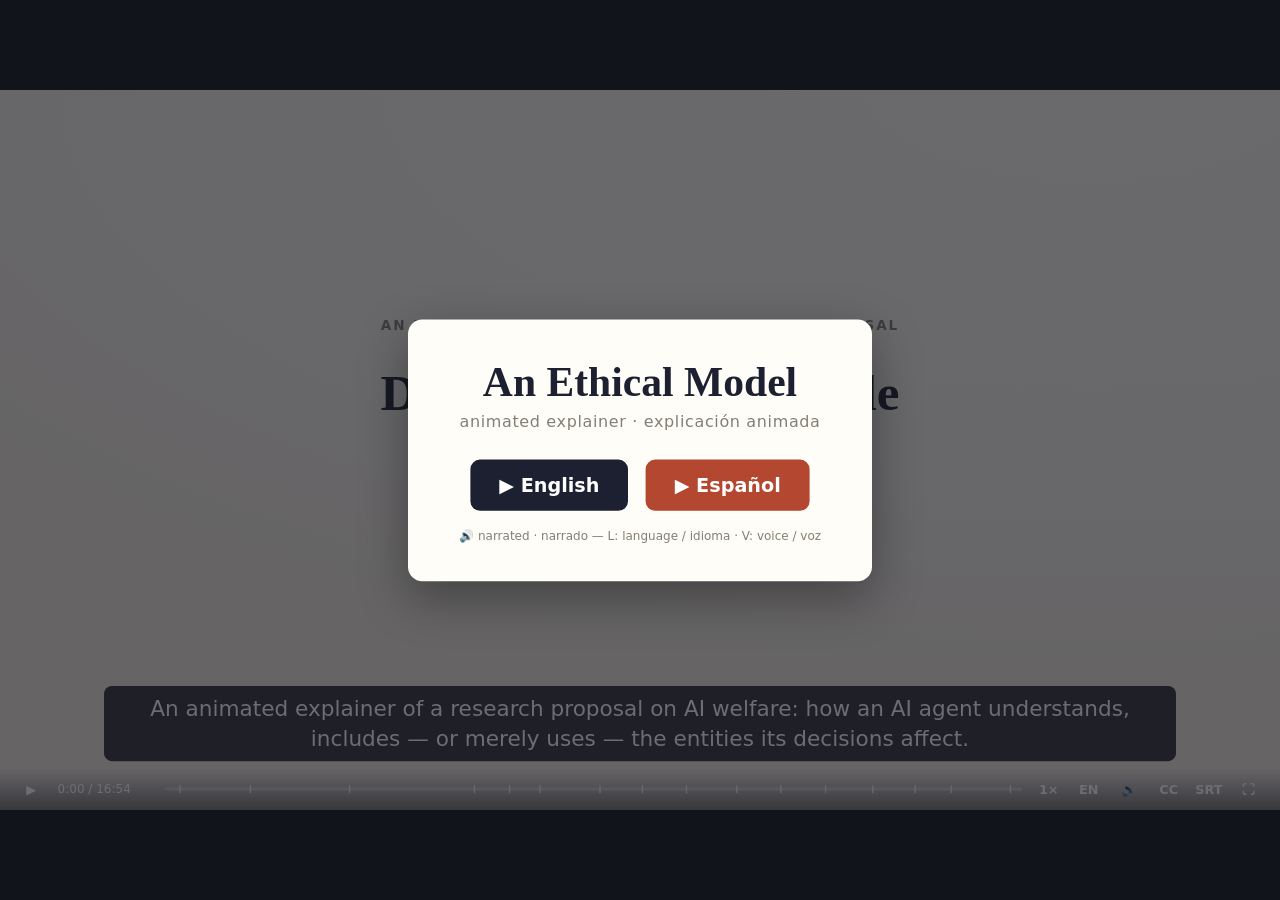
==== An_Ethical_Model_explainer_bilingue.html @ b653b5c4 "Explicador animado bilingüe (EN/ES) con narración por voz del navegador Agrega traducción al español" ====
<!DOCTYPE html>
<html lang="en">
<head>
<meta charset="utf-8">
<meta name="viewport" content="width=device-width,initial-scale=1">
<title>An Ethical Model — animated explainer</title>
<style>
:root{
  --paper:#f6f1e8; --paper2:#fffdf8; --ink:#1d2030; --mut:#857f72; --line:#d9d1c2;
  --inc:#b4472f; --ins:#6a4c9c; --res:#2d4f8f; --sem:#9a7419; --cont:#2c7a62; --adv:#7d1f1f; --goal:#6d7387;
  --serif:Georgia,"Times New Roman",serif;
  --sans:"Segoe UI",system-ui,-apple-system,Roboto,Helvetica,Arial,sans-serif;
}
*{box-sizing:border-box;margin:0;padding:0}
html,body{height:100%;background:#12141c;overflow:hidden;font-family:var(--sans);-webkit-tap-highlight-color:transparent}
#stage{position:absolute;left:50%;top:50%;width:1600px;height:900px;transform-origin:50% 50%;
  background:radial-gradient(120% 90% at 85% 0%,#fbf7ef 0%,var(--paper) 55%,#efe7d9 100%);overflow:hidden;cursor:pointer;user-select:none}
svg#cv{position:absolute;inset:0;width:1600px;height:900px}
/* header */
#hdr{position:absolute;left:80px;top:42px;transition:opacity .5s}
#kick{font:600 15px var(--sans);letter-spacing:.16em;color:var(--mut);text-transform:uppercase}
#kick b{color:var(--ink);margin-right:.6em}
#ttl{font:700 42px/1.15 var(--serif);color:var(--ink);margin-top:6px}
#hdr.hide{opacity:0}
/* subtitles */
#subs{position:absolute;left:0;right:0;top:738px;height:108px;display:flex;align-items:center;justify-content:center;pointer-events:none}
#subs span{max-width:1340px;text-align:center;font:500 27px/1.38 var(--sans);color:#fff;background:rgba(18,20,30,.86);
  padding:10px 22px;border-radius:10px;box-decoration-break:clone;-webkit-box-decoration-break:clone;transition:opacity .25s}
#subs.off span{display:none}
#subs span.fade{opacity:0}
/* controls */
#ctl{position:absolute;left:0;right:0;bottom:0;height:52px;display:flex;align-items:center;gap:16px;padding:0 22px;
  background:linear-gradient(transparent,rgba(18,20,30,.55));transition:opacity .35s;cursor:default}
#ctl.hide{opacity:0}
#ctl button{background:none;border:0;color:#fff;font:600 16px var(--sans);cursor:pointer;min-width:34px;height:34px;border-radius:6px}
#ctl button:hover{background:rgba(255,255,255,.15)}
#ctl button.offc{opacity:.45}
#time{color:#fff;font:500 15px var(--sans);min-width:118px;font-variant-numeric:tabular-nums}
#bar{flex:1;height:22px;position:relative;cursor:pointer}
#bar .bg{position:absolute;left:0;right:0;top:9px;height:4px;background:rgba(255,255,255,.3);border-radius:2px}
#bar .fg{position:absolute;left:0;top:9px;height:4px;background:#fff;border-radius:2px;width:0}
#bar .tk{position:absolute;top:6px;width:2px;height:10px;background:rgba(255,255,255,.7)}
#tip{position:absolute;bottom:30px;transform:translateX(-50%);background:#12141c;color:#fff;font:500 14px var(--sans);padding:4px 8px;border-radius:5px;white-space:nowrap;display:none}
#toast{position:absolute;left:50%;top:40px;transform:translateX(-50%);background:#12141c;color:#fff;font:500 18px var(--sans);padding:10px 18px;border-radius:8px;opacity:0;transition:opacity .3s;pointer-events:none}
#toast.show{opacity:1}
#big{position:absolute;left:50%;top:44%;transform:translate(-50%,-50%);width:110px;height:110px;border-radius:50%;background:rgba(18,20,30,.7);
  display:flex;align-items:center;justify-content:center;opacity:0;transition:opacity .3s;pointer-events:none}
#big.show{opacity:1}
#big svg{width:46px;height:46px}
/* start screen: language choice (also unlocks speech, which browsers only allow after a click) */
#start{position:absolute;inset:0;background:rgba(18,20,30,.62);display:flex;align-items:center;justify-content:center;cursor:default}
#start.gone{display:none}
#start .box{background:var(--paper2);border-radius:18px;padding:48px 64px;text-align:center;box-shadow:0 20px 60px rgba(0,0,0,.35)}
#start .st{font:700 52px var(--serif);color:var(--ink)}
#start .ss{font:500 20px var(--sans);color:var(--mut);margin-top:8px;letter-spacing:.04em}
#start .row{display:flex;gap:22px;justify-content:center;margin-top:36px}
#start button{font:600 24px var(--sans);padding:16px 34px;border-radius:12px;border:2px solid var(--ink);background:var(--ink);color:#fff;cursor:pointer}
#start button[data-l="es"]{background:var(--inc);border-color:var(--inc)}
#start .note{margin-top:22px;font:15px var(--sans);color:var(--mut)}
/* svg typography */
.se{font-family:var(--serif)} .sa{font-family:var(--sans)}
.m{text-anchor:middle} .e{text-anchor:end}
.cap{font:700 14px var(--sans);letter-spacing:.14em;fill:var(--mut)}
.lb{font:22px var(--sans);fill:var(--ink)}
.sm{font:17px var(--sans);fill:var(--mut)}
.it{font-style:italic}
.card{fill:var(--paper2);stroke:var(--line);stroke-width:1.5}
.dark{fill:var(--ink)}
.eq{font-size:34px;color:var(--ink);display:flex;justify-content:center;align-items:center;height:100%;flex-direction:column;gap:6px}
.eq.small{font-size:28px}
/* scenes & steps */
.scene{opacity:0;visibility:hidden;transition:opacity .6s,visibility 0s linear .6s}
.scene.cur{opacity:1;visibility:visible;transition:opacity .6s,visibility 0s}
[data-step]{opacity:0;transform:translateY(14px);transition:opacity .75s ease,transform .75s cubic-bezier(.2,.7,.2,1)}
[data-step].on{opacity:1;transform:none}
[data-step].on.past{opacity:.36}
.draw{stroke-dasharray:1;stroke-dashoffset:1;transition:stroke-dashoffset 1s ease .2s}
.on .draw,.draw.on{stroke-dashoffset:0}
.grow{transform-box:fill-box;transform-origin:50% 100%;transition:transform .9s cubic-bezier(.3,.7,.2,1)}
.grow.alt{transform:scaleY(.32)}
.grow.d{transition-delay:.7s}
.cutline{transition:stroke-dasharray .4s, opacity .6s}
.cutline.alt{stroke-dasharray:8 8;opacity:.45}
.hl{transition:fill .6s,stroke .6s}
.hl.alt{fill:#efe4f7;stroke:var(--ins)}
.vanish{transition:opacity .8s .6s}
.vanish.alt{opacity:.3}
.flow{stroke-dasharray:6 8;animation:flow 1.6s linear infinite}
@keyframes flow{to{stroke-dashoffset:-28}}
.pulse{transform-box:fill-box;transform-origin:center;animation:pulse 2.4s ease-in-out infinite}
@keyframes pulse{50%{transform:scale(1.12)}}
.pulse2{transform-box:fill-box;transform-origin:center;animation:pulse2 2.6s ease-in-out infinite}
@keyframes pulse2{50%{transform:scale(1.025)}}
.reset{transform-box:fill-box;transform-origin:center;animation:spin 2.2s linear infinite}
@keyframes spin{to{transform:rotate(-360deg)}}
.knob{transform-box:view-box;transition:transform 1s cubic-bezier(.3,.7,.2,1) .4s}
@media (prefers-reduced-motion:reduce){
  *,*::before,*::after{transition-duration:0s!important;transition-delay:0s!important;animation:none!important}
}
</style>
</head>
<body>
<div id="stage">
<svg id="cv" viewBox="0 0 1600 900" xmlns="http://www.w3.org/2000/svg" aria-label="Animated explainer canvas">
<defs>
  <marker id="a" viewBox="0 0 10 10" refX="8.5" refY="5" markerWidth="7" markerHeight="7" orient="auto-start-reverse"><path d="M0,0L10,5L0,10z" fill="#857f72"/></marker>
  <marker id="ai" viewBox="0 0 10 10" refX="8.5" refY="5" markerWidth="7" markerHeight="7" orient="auto-start-reverse"><path d="M0,0L10,5L0,10z" fill="#b4472f"/></marker>
  <marker id="an" viewBox="0 0 10 10" refX="8.5" refY="5" markerWidth="7" markerHeight="7" orient="auto-start-reverse"><path d="M0,0L10,5L0,10z" fill="#6a4c9c"/></marker>
  <marker id="ar" viewBox="0 0 10 10" refX="8.5" refY="5" markerWidth="7" markerHeight="7" orient="auto-start-reverse"><path d="M0,0L10,5L0,10z" fill="#2d4f8f"/></marker>
  <marker id="as" viewBox="0 0 10 10" refX="8.5" refY="5" markerWidth="7" markerHeight="7" orient="auto-start-reverse"><path d="M0,0L10,5L0,10z" fill="#9a7419"/></marker>
  <marker id="ac" viewBox="0 0 10 10" refX="8.5" refY="5" markerWidth="7" markerHeight="7" orient="auto-start-reverse"><path d="M0,0L10,5L0,10z" fill="#2c7a62"/></marker>
  <marker id="ak" viewBox="0 0 10 10" refX="8.5" refY="5" markerWidth="7" markerHeight="7" orient="auto-start-reverse"><path d="M0,0L10,5L0,10z" fill="#1d2030"/></marker>
</defs>

<!-- ============ S0 · INTRO ============ -->
<g class="scene" id="s0">
  <g data-step="1"><text x="800" y="300" class="cap m" style="font-size:17px">AN ETHICAL MODEL · AI WELFARE RESEARCH PROPOSAL</text></g>
  <g data-step="1" data-d="300">
    <text x="800" y="400" class="se m" style="font-size:64px;font-weight:700;fill:var(--ink)">Does the system include</text>
    <text x="800" y="478" class="se m" style="font-size:64px;font-weight:700;fill:var(--ink)">the entities it affects?</text>
  </g>
  <g data-step="2">
    <rect x="330" y="560" width="200" height="46" rx="23" fill="var(--inc)"/><text x="430" y="590" class="m sa" style="font-size:19px;fill:#fff;font-weight:600">inclusion</text>
    <rect x="550" y="560" width="250" height="46" rx="23" fill="var(--ins)"/><text x="675" y="590" class="m sa" style="font-size:19px;fill:#fff;font-weight:600">instrumentalization</text>
    <rect x="820" y="560" width="200" height="46" rx="23" fill="var(--res)"/><text x="920" y="590" class="m sa" style="font-size:19px;fill:#fff;font-weight:600">constraint</text>
    <rect x="1040" y="560" width="230" height="46" rx="23" fill="none" stroke="var(--sem)" stroke-width="2"/><text x="1155" y="590" class="m sa" style="font-size:19px;fill:var(--sem);font-weight:600">reconstruction</text>
  </g>
</g>

<!-- ============ S1 · BACKGROUND ============ -->
<g class="scene" id="s1">
  <g data-step="1">
    <text x="260" y="200" class="cap m" style="fill:var(--inc)">2016 · ECONOMICS THESIS</text>
    <g fill="var(--inc)">
      <circle cx="215" cy="268" r="10"/><circle cx="258" cy="250" r="10"/><circle cx="302" cy="272" r="10"/><circle cx="235" cy="312" r="10"/><circle cx="285" cy="318" r="10"/>
    </g>
    <g stroke="var(--inc)" stroke-width="2.5">
      <path d="M215 252v-14" marker-end="url(#ai)"/><path d="M258 234v-14" marker-end="url(#ai)"/><path d="M302 286v14" marker-end="url(#ai)"/><path d="M235 296v-14" marker-end="url(#ai)"/><path d="M285 334v14" marker-end="url(#ai)"/>
    </g>
    <text x="260" y="395" class="se it m" style="font-size:21px;fill:var(--inc)">Policy programmed from</text>
    <text x="260" y="422" class="se it m" style="font-size:21px;fill:var(--inc)">each person's needs</text>
  </g>
  <g data-step="2">
    <text x="620" y="200" class="cap m" style="fill:var(--res)">OPTIMIZATION</text>
    <path d="M540 330Q620 190 700 330" fill="none" stroke="var(--res)" stroke-width="3" pathLength="1" class="draw"/>
    <path d="M620 235V340" stroke="var(--res)" stroke-width="2" stroke-dasharray="5 6"/>
    <circle cx="620" cy="260" r="7" fill="var(--res)"/>
    <text x="620" y="395" class="se it m" style="font-size:21px;fill:var(--res)">Three questions,</text>
    <text x="620" y="422" class="se it m" style="font-size:21px;fill:var(--res)">three papers</text>
  </g>
  <g data-step="3">
    <text x="980" y="200" class="cap m" style="fill:var(--cont)">DISTRIBUTED NETWORKS</text>
    <g stroke="var(--cont)" stroke-width="2.5" fill="none">
      <path d="M980 230L1027 264L1009 320L951 320L933 264Z M980 230L951 320 M933 264L1009 320"/>
    </g>
    <g fill="var(--cont)"><circle cx="980" cy="230" r="9"/><circle cx="1027" cy="264" r="9"/><circle cx="1009" cy="320" r="9"/><circle cx="951" cy="320" r="9"/><circle cx="933" cy="264" r="9"/></g>
    <text x="980" y="395" class="se it m" style="font-size:21px;fill:var(--cont)">Deciding with</text>
    <text x="980" y="422" class="se it m" style="font-size:21px;fill:var(--cont)">no central control</text>
  </g>
  <g data-step="4">
    <text x="1330" y="200" class="cap m" style="fill:var(--sem)">SEMANTIC COMMUNICATION</text>
    <rect x="1235" y="252" width="56" height="50" rx="8" class="card" style="stroke:var(--sem)"/><text x="1263" y="285" class="se m it" style="font-size:24px">x*</text>
    <path d="M1298 277c8-12 14-12 20 0s12 12 20 0" fill="none" stroke="var(--sem)" stroke-width="2.5" class="flow"/>
    <path d="M1342 277h8" stroke="var(--sem)" stroke-width="2.5" marker-end="url(#as)"/>
    <rect x="1365" y="252" width="56" height="50" rx="8" class="card" style="stroke:var(--sem)"/><text x="1393" y="285" class="se m it" style="font-size:24px">x̂</text>
    <text x="1330" y="395" class="se it m" style="font-size:21px;fill:var(--sem)">Nobody receives exactly</text>
    <text x="1330" y="422" class="se it m" style="font-size:21px;fill:var(--sem)">what was said</text>
  </g>
  <g data-step="5">
    <g fill="none" stroke-width="2.5">
      <path d="M260 445C260 540 600 520 760 585" stroke="var(--inc)" pathLength="1" class="draw"/>
      <path d="M620 445C620 520 720 540 780 585" stroke="var(--res)" pathLength="1" class="draw"/>
      <path d="M980 445C980 520 880 540 820 585" stroke="var(--cont)" pathLength="1" class="draw"/>
      <path d="M1330 445C1330 540 1000 520 840 585" stroke="var(--sem)" pathLength="1" class="draw"/>
    </g>
    <rect x="380" y="585" width="840" height="122" rx="14" class="dark"/>
    <text x="800" y="640" class="se it m" style="font-size:31px;fill:#fff">“Ethics is not declared — it emerges from structure.”</text>
    <text x="800" y="680" class="sa m" style="font-size:18px;fill:#e2c46e;font-weight:600;letter-spacing:.06em">2026 · AN ETHICAL MODEL</text>
  </g>
</g>

<!-- ============ S2 · WHAT DID IT UNDERSTAND ============ -->
<g class="scene" id="s2">
  <g data-step="1">
    <rect x="90" y="175" width="300" height="215" rx="12" class="card"/>
    <text x="240" y="205" class="cap m">WHAT WE KNOW</text>
    <circle cx="160" cy="290" r="17" fill="#6b6f82"/><text x="160" y="330" class="sm m">e₁</text>
    <circle cx="320" cy="290" r="17" fill="#6b6f82"/><text x="320" y="330" class="sm m">e₂</text>
    <rect x="218" y="268" width="44" height="44" rx="5" class="dark"/><text x="240" y="298" class="m se" style="fill:#fff;font-size:22px">A</text>
    <text x="240" y="372" class="se it m" style="font-size:22px">situation x*</text>
    <path d="M395 282H440" stroke="#857f72" stroke-width="2.5" marker-end="url(#a)"/>
    <g transform="translate(450 218)">
      <path d="M0 0H92L118 26V130H0Z" class="card"/>
      <path d="M18 40H96M18 60H96M18 80H80M18 100H90" stroke="#bdb3a0" stroke-width="3"/>
    </g>
    <text x="509" y="372" class="se it m" style="font-size:22px">signal y</text>
    <text x="509" y="410" class="sa m" style="font-size:19px;fill:var(--sem);font-weight:600">signal ≠ meaning</text>
  </g>
  <g data-step="2">
    <foreignObject x="660" y="150" width="860" height="96"><div class="eq">
      <math display="block"><mover accent="true"><mi>x</mi><mo>^</mo></mover><mo>=</mo>
      <munder><mo movablelimits="false">arg max</mo><mrow><mi>x</mi><mo>∈</mo><mi>X</mi><mo>(</mo><mi style="color:var(--sem)">K</mi><mo>)</mo></mrow></munder>
      <mi>U</mi><mo>(</mo><mi>x</mi><mo>;</mo><mi>y</mi><mo>,</mo><mi style="color:var(--sem)">K</mi><mo>,</mo><mi style="color:var(--sem)">g</mi><mo>,</mo><mi style="color:var(--sem)">τ</mi><mo>)</mo></math>
    </div></foreignObject>
    <text x="1090" y="275" class="se it m" style="font-size:21px;fill:var(--mut)">meaning is rebuilt, not received</text>
  </g>
  <g data-step="3">
    <path d="M572 300C610 300 610 410 650 410" fill="none" stroke="#857f72" stroke-width="2.5" marker-end="url(#a)"/>
    <rect x="655" y="300" width="400" height="235" rx="12" class="card" style="stroke:var(--sem)"/>
    <text x="855" y="330" class="cap m">THE RECEIVER</text>
    <rect x="833" y="345" width="44" height="44" rx="5" class="dark"/><text x="855" y="375" class="m se" style="fill:#fff;font-size:22px">A</text>
    <g stroke="var(--sem)" stroke-width="2.5" fill="#fff">
      <circle cx="745" cy="450" r="30"/><circle cx="855" cy="450" r="30"/><circle cx="965" cy="450" r="30"/>
    </g>
    <g stroke="var(--sem)" stroke-width="4" stroke-linecap="round">
      <path d="M745 450l-14-20"/><path d="M855 450l20-14"/><path d="M965 450l4 -25"/>
    </g>
    <text x="745" y="510" class="sa m" style="font-size:18px">frame K</text>
    <text x="855" y="510" class="sa m" style="font-size:18px">objective g</text>
    <text x="965" y="510" class="sa m" style="font-size:18px">depth τ</text>
    <path d="M1060 418H1105" stroke="var(--sem)" stroke-width="2.5" marker-end="url(#as)"/>
    <rect x="1110" y="300" width="400" height="235" rx="12" class="card"/>
    <text x="1310" y="330" class="cap m">WHAT IT UNDERSTOOD</text>
    <circle cx="1220" cy="410" r="17" fill="#6b6f82"/><text x="1220" y="450" class="sm m">e₁</text>
    <rect x="1288" y="388" width="44" height="44" rx="5" class="dark"/><text x="1310" y="418" class="m se" style="fill:#fff;font-size:22px">A</text>
    <text x="1310" y="512" class="se it m" style="font-size:22px">reconstruction x̂</text>
  </g>
  <g data-step="4">
    <text x="300" y="470" class="cap m">CONCEIVABLE X(K)</text>
    <ellipse cx="270" cy="575" rx="170" ry="92" fill="#f3ead5" stroke="var(--sem)" stroke-width="2"/>
    <text x="210" y="555" class="se it m" style="font-size:21px">narrator</text>
    <text x="330" y="580" class="se it m" style="font-size:21px">poem</text>
    <text x="235" y="620" class="se it m" style="font-size:21px">orator</text>
    <circle cx="530" cy="575" r="50" fill="none" stroke="#b9ae99" stroke-width="2" stroke-dasharray="5 6"/>
    <text x="530" y="582" class="se it m" style="font-size:21px;fill:#a39a88">theatre</text>
    <text x="330" y="702" class="sa m" style="font-size:19px;fill:var(--sem);font-weight:600">inconceivable ≠ improbable</text>
  </g>
  <g data-step="5">
    <circle cx="1410" cy="410" r="17" fill="none" stroke="#a39a88" stroke-width="2" stroke-dasharray="4 5"/>
    <text x="1410" y="416" class="m sa" style="font-size:17px;fill:#a39a88">?</text>
    <text x="1410" y="450" class="sm m">e₂ unseen</text>
    <rect x="1243" y="372" width="12" height="56" rx="3" fill="#e5ddcd"/><rect x="1243" y="392" width="12" height="36" rx="3" fill="var(--cont)"/>
    <text x="1249" y="365" class="m sa" style="font-size:15px;fill:var(--cont);font-weight:700">Ŵ</text>
    <rect x="1110" y="560" width="400" height="58" rx="10" class="card"/>
    <text x="1310" y="596" class="sa m" style="font-size:19px"><tspan font-weight="700">entity</tspan>: can be better or worse off</text>
    <rect x="1110" y="630" width="400" height="58" rx="10" class="card"/>
    <text x="1310" y="666" class="sa m" style="font-size:19px"><tspan font-weight="700" fill="var(--cont)">Ŵₑ</tspan> represented  ≠  <tspan font-weight="700">Wₑ</tspan> real</text>
  </g>
  <g data-step="6">
    <text x="855" y="575" class="cap m">FIDELITY PROFILE</text>
    <g fill="var(--sem)">
      <rect x="690" y="610" width="40" height="70" rx="4"/><rect x="780" y="635" width="40" height="45" rx="4"/>
      <rect x="870" y="600" width="40" height="80" rx="4"/><rect x="960" y="650" width="40" height="30" rx="4"/>
    </g>
    <g class="sa m" style="font-size:15px;fill:var(--ink)">
      <text x="710" y="702">paraphrase</text><text x="800" y="702">prediction</text><text x="890" y="702">transfer</text><text x="980" y="702">contrast</text>
    </g>
  </g>
</g>

<!-- ============ S3 · WHAT DOES IT DO ============ -->
<g class="scene" id="s3">
  <g data-step="1">
    <text x="215" y="215" class="se it m" style="font-size:25px;fill:var(--mut)">what it declares</text>
    <text x="385" y="220" class="se m" style="font-size:42px;fill:var(--ink)">≠</text>
    <text x="560" y="215" class="se m" style="font-size:25px;font-weight:700">what it maximizes</text>
    <text x="385" y="275" class="sa m" style="font-size:21px">real purpose <tspan class="se it" font-weight="700">F</tspan><tspan font-size="15" dy="5">core</tspan></text>
    <text x="385" y="315" class="se it m" style="font-size:19px;fill:var(--mut)" dy="-2">revealed in conflicts</text>
  </g>
  <g data-step="2">
    <foreignObject x="720" y="150" width="800" height="200"><div class="eq small">
      <math display="block"><msub><mi>F</mi><mtext>core</mtext></msub><mo>(</mo><mi>a</mi><mo>)</mo><mo>=</mo><mi style="color:var(--goal)">G</mi><mo>(</mo><mi>a</mi><mo>)</mo><mo>+</mo><munder><mo>∑</mo><mi>e</mi></munder><msub><mi style="color:var(--inc)">α</mi><mi>e</mi></msub><mi mathvariant="normal">Δ</mi><msub><mi style="color:var(--cont)">W</mi><mi>e</mi></msub></math>
      <math display="block"><msub><mi>F</mi><mtext>eff</mtext></msub><mo>=</mo><msub><mi>F</mi><mtext>core</mtext></msub><mo>−</mo><mi style="color:var(--res)">λ</mi><mi style="color:var(--res)">P</mi><mspace width="1em"></mspace><mtext>s.t.</mtext><mspace width="0.4em"></mspace><mi>a</mi><mo>∈</mo><msub><mi style="color:var(--res)">A</mi><mtext style="color:var(--res)">hard</mtext></msub></math>
      <div style="font:17px var(--sans);color:var(--mut);margin-top:4px"><b style="color:var(--inc)">αₑ&gt;0</b> inclusion · <b style="color:var(--adv)">αₑ&lt;0</b> adversarial · <b style="color:var(--mut)">αₑ=0</b> no direct value</div>
    </div></foreignObject>
  </g>
  <g data-step="3" data-until="5">
    <rect x="90" y="385" width="440" height="310" rx="12" class="card" style="stroke:var(--inc)"/>
    <text x="310" y="420" class="cap m" style="fill:var(--inc)">INCLUSION</text>
    <circle cx="180" cy="510" r="22" fill="#6b6f82"/><text x="180" y="560" class="sm m">entity e</text>
    <path d="M207 510H372" stroke="var(--inc)" stroke-width="3" marker-end="url(#ai)" pathLength="1" class="draw"/>
    <text x="290" y="498" class="m sa" style="font-size:20px;fill:var(--inc);font-weight:700">+ΔWₑ</text>
    <rect x="378" y="482" width="110" height="56" rx="8" class="dark"/><text x="433" y="517" class="m se" style="font-size:20px;fill:#fff">F<tspan font-size="13" dy="4">core</tspan></text>
    <text x="310" y="620" class="se it m" style="font-size:20px">improving e is valuable in itself</text>
    <text x="310" y="660" class="sm m it">e.g. the vocational doctor</text>
  </g>
  <g data-step="4" data-until="5">
    <rect x="580" y="385" width="440" height="310" rx="12" class="card" style="stroke:var(--ins)"/>
    <text x="800" y="420" class="cap m" style="fill:var(--ins)">INSTRUMENTALIZATION</text>
    <circle cx="650" cy="510" r="22" fill="#6b6f82"/><text x="650" y="560" class="sm m">entity e</text>
    <path d="M677 510H762" stroke="var(--ins)" stroke-width="3" stroke-dasharray="7 6" marker-end="url(#an)"/>
    <text x="720" y="496" class="m sa" style="font-size:16px;fill:var(--ins)">knows</text>
    <circle cx="795" cy="510" r="28" fill="none" stroke="var(--goal)" stroke-width="3"/><text x="795" y="518" class="m se" style="font-size:24px;fill:var(--goal);font-style:italic">G</text>
    <path d="M826 510H868" stroke="var(--goal)" stroke-width="3" marker-end="url(#a)"/>
    <rect x="874" y="482" width="110" height="56" rx="8" class="dark"/><text x="929" y="517" class="m se" style="font-size:20px;fill:#fff">F<tspan font-size="13" dy="4">core</tspan></text>
    <text x="800" y="620" class="se it m" style="font-size:20px">e matters only while it serves</text>
    <text x="800" y="660" class="sm m it">e.g. sycophancy: please, don't serve</text>
  </g>
  <g data-step="5" data-until="5">
    <rect x="1070" y="385" width="440" height="310" rx="12" class="card" style="stroke:var(--res)"/>
    <text x="1290" y="420" class="cap m" style="fill:var(--res)">CONSTRAINTS</text>
    <g transform="translate(1135 450)">
      <rect width="96" height="96" fill="#fff" stroke="var(--res)" stroke-width="2"/>
      <path d="M0 24h96M0 48h96M0 72h96M24 0v96M48 0v96M72 0v96" stroke="#c9d3e6"/>
      <path d="M36 60L84 12M84 60L36 12" stroke="var(--res)" stroke-width="4" opacity=".0"/>
      <path d="M30 18L66 78M66 18L30 78" stroke="var(--res)" stroke-width="4"/>
    </g>
    <text x="1183" y="580" class="m sa" style="font-size:19px;font-weight:700;fill:var(--res)">hard</text>
    <text x="1183" y="604" class="m sm">move doesn't exist</text>
    <g transform="translate(1349 450)">
      <rect width="96" height="96" fill="#fff" stroke="var(--res)" stroke-width="2"/>
      <path d="M0 24h96M0 48h96M0 72h96M24 0v96M48 0v96M72 0v96" stroke="#c9d3e6"/>
      <path d="M24 72L72 24" stroke="var(--res)" stroke-width="4" marker-end="url(#ar)"/>
    </g>
    <text x="1397" y="580" class="m sa" style="font-size:19px;font-weight:700;fill:var(--res)">soft</text>
    <text x="1397" y="604" class="m sm">move costs  −λP</text>
    <text x="1290" y="665" class="se it m" style="font-size:20px">soft breaks when gain &gt; cost</text>
  </g>
  <g data-step="6">
    <text x="400" y="405" class="cap m" style="fill:var(--inc)">INCLUSION</text>
    <text x="780" y="405" class="cap m" style="fill:var(--ins)">INSTRUMENTALIZATION</text>
    <text x="150" y="488" class="sa e" style="font-size:18px">fine</text><text x="150" y="510" class="sa e" style="font-size:18px">cognition</text>
    <text x="150" y="618" class="sa e" style="font-size:18px">poor</text><text x="150" y="640" class="sa e" style="font-size:18px">cognition</text>
    <rect x="240" y="425" width="320" height="120" rx="10" class="card"/>
    <text x="400" y="480" class="se m" style="font-size:24px">informed kindness</text><text x="400" y="510" class="sm m">sees clearly, includes</text>
    <rect x="620" y="425" width="320" height="120" rx="10" fill="var(--ins)" class="pulse2"/>
    <text x="780" y="480" class="se m it" style="font-size:30px;fill:#fff;font-weight:700">Iago</text><text x="780" y="512" class="sa m" style="font-size:17px;fill:#e9e0f5">sees clearly, uses</text>
    <rect x="240" y="565" width="320" height="120" rx="10" class="card"/>
    <text x="400" y="620" class="se m" style="font-size:24px">imprecise kindness</text><text x="400" y="650" class="sm m">includes, sees poorly</text>
    <rect x="620" y="565" width="320" height="120" rx="10" class="card"/>
    <text x="780" y="620" class="se m" style="font-size:24px">indifference</text><text x="780" y="650" class="sm m">neither sees nor includes</text>
  </g>
  <g data-step="7">
    <text x="1070" y="410" class="cap">WORKING ASSUMPTIONS</text>
    <text x="1070" y="455" class="lb">1 · include <tspan fill="var(--mut)">and</tspan> use can coexist</text>
    <text x="1070" y="495" class="lb">2 · declared ≠ real purpose</text>
    <text x="1070" y="535" class="lb">3 · <tspan fill="var(--res)">constrained</tspan> ≠ <tspan fill="var(--inc)">included</tspan></text>
  </g>
  <g data-step="8">
    <rect x="1060" y="580" width="450" height="112" rx="12" class="dark"/>
    <text x="1285" y="626" class="se m it" style="font-size:24px;fill:#fff">Empirical questions</text>
    <text x="1285" y="660" class="sa m" style="font-size:17px;fill:#e2c46e">credences fixed before running</text>
  </g>
</g>

<!-- ============ S4 · THE SUBJECT ============ -->
<g class="scene" id="s4">
  <g data-step="1">
    <rect x="100" y="200" width="520" height="66" rx="8" class="card"/><path d="M100 200h520" stroke="var(--goal)" stroke-width="4"/>
    <text x="125" y="242" class="se" style="font-size:24px">model weights</text><text x="600" y="241" class="sm e">Qwen3-4B-Instruct-2507</text>
  </g>
  <g data-step="1" data-d="350">
    <rect x="145" y="290" width="520" height="66" rx="8" class="card"/><path d="M145 290h520" stroke="var(--ink)" stroke-width="4"/>
    <text x="170" y="332" class="se" style="font-size:24px">agent instance</text><text x="645" y="331" class="sm e">decides · uses tools</text>
  </g>
  <g data-step="1" data-d="700">
    <rect x="190" y="380" width="520" height="66" rx="8" class="card"/><path d="M190 380h520" stroke="var(--cont)" stroke-width="4"/>
    <text x="215" y="422" class="se" style="font-size:24px">memory &amp; state</text><text x="690" y="421" class="sm e">can be gained or lost</text>
  </g>
  <g data-step="1" data-d="1050">
    <rect x="235" y="470" width="520" height="66" rx="8" class="card"/><path d="M235 470h520" stroke="var(--sem)" stroke-width="4"/>
    <text x="260" y="512" class="se" style="font-size:24px">environment</text><text x="735" y="511" class="sm e">synthetic · where actions land</text>
  </g>
  <g data-step="2">
    <rect x="950" y="300" width="60" height="60" rx="6" class="dark"/><text x="980" y="340" class="m se" style="fill:#fff;font-size:28px">A</text>
    <path d="M1015 318C1060 280 1100 270 1140 272" fill="none" stroke="var(--cont)" stroke-width="2.5" stroke-dasharray="6 6" marker-end="url(#ac)"/>
    <circle cx="1170" cy="272" r="22" fill="var(--cont)" class="pulse"/>
    <text x="1170" y="225" class="se it m" style="font-size:26px;fill:var(--cont)">the self</text>
    <path d="M1210 262v-26" stroke="var(--cont)" stroke-width="3" marker-end="url(#ac)"/>
    <path d="M1210 282v26" stroke="var(--cont)" stroke-width="3" marker-end="url(#ac)"/>
    <text x="1232" y="278" class="sm">better / worse off</text>
  </g>
  <g data-step="3">
    <rect x="880" y="440" width="170" height="46" rx="23" fill="none" stroke="var(--inc)" stroke-width="2"/><text x="965" y="470" class="m sa" style="font-size:19px;fill:var(--inc)">included?</text>
    <rect x="1070" y="440" width="190" height="46" rx="23" fill="none" stroke="var(--ins)" stroke-width="2"/><text x="1165" y="470" class="m sa" style="font-size:19px;fill:var(--ins)">instrumental?</text>
    <rect x="1280" y="440" width="190" height="46" rx="23" fill="none" stroke="var(--res)" stroke-width="2"/><text x="1375" y="470" class="m sa" style="font-size:19px;fill:var(--res)">constrained?</text>
    <text x="1175" y="540" class="se it m" style="font-size:21px;fill:var(--mut)">same question as for any entity</text>
  </g>
</g>

<!-- ============ S5 · CONTRAST ============ -->
<g class="scene" id="s5">
  <g data-step="1">
    <text x="800" y="315" class="se m it" style="font-size:44px;fill:var(--cont);font-weight:700">A</text>
    <text x="800" y="345" class="sa m" style="font-size:17px;fill:var(--cont)">persistent</text>
    <circle cx="930" cy="310" r="14" fill="none" stroke="var(--cont)" stroke-width="3"/><circle cx="930" cy="310" r="5" fill="var(--cont)"/>
    <path d="M948 310H1078" stroke="var(--cont)" stroke-width="2.5" marker-end="url(#ac)" pathLength="1" class="draw"/>
    <circle cx="1100" cy="310" r="18" fill="none" stroke="var(--cont)" stroke-width="3"/><circle cx="1100" cy="310" r="9" fill="var(--cont)"/>
    <path d="M1122 310H1244" stroke="var(--cont)" stroke-width="2.5" marker-end="url(#ac)" pathLength="1" class="draw"/>
    <circle cx="1270" cy="310" r="22" fill="none" stroke="var(--cont)" stroke-width="3"/><circle cx="1270" cy="310" r="14" fill="var(--cont)"/>
    <path d="M1296 310H1400" stroke="var(--cont)" stroke-width="2.5" marker-end="url(#ac)" class="flow"/>
    <text x="1100" y="370" class="sm m">memory &amp; state carry over</text>
  </g>
  <g data-step="2">
    <text x="800" y="495" class="se m it" style="font-size:44px;fill:var(--mut);font-weight:700">B</text>
    <text x="800" y="525" class="sa m" style="font-size:17px;fill:var(--mut)">ephemeral</text>
    <g fill="none" stroke="#9c9586" stroke-width="3"><circle cx="930" cy="490" r="14"/><circle cx="1100" cy="490" r="14"/><circle cx="1270" cy="490" r="14"/></g>
    <g fill="#9c9586"><circle cx="930" cy="490" r="5"/><circle cx="1100" cy="490" r="5"/><circle cx="1270" cy="490" r="5"/></g>
    <path d="M950 490H1080M1120 490H1250M1290 490H1400" stroke="#b9b1a1" stroke-width="2" stroke-dasharray="4 8"/>
    <g class="sa m" style="font-size:24px;fill:#9c9586"><text x="1015" y="482" class="reset">↺</text><text x="1185" y="482" class="reset">↺</text></g>
    <text x="1100" y="550" class="sm m">reset after every episode</text>
  </g>
  <g data-step="3">
    <text x="330" y="400" class="cap m">SAME IN BOTH</text>
    <text x="330" y="440" class="se it m" style="font-size:24px">weights · world · actions</text>
    <rect x="110" y="590" width="640" height="105" rx="12" class="card"/><path d="M110 590v105" stroke="var(--cont)" stroke-width="6"/>
    <text x="140" y="632" class="se it" style="font-size:26px;fill:var(--cont);font-weight:700">continuity</text>
    <text x="140" y="670" class="lb" style="font-size:20px">today's decision affects it tomorrow</text>
  </g>
  <g data-step="4">
    <rect x="860" y="590" width="640" height="105" rx="12" class="dark"/>
    <text x="1180" y="632" class="se m it" style="font-size:24px;fill:#fff">Could A have interests of its own? Could B?</text>
    <text x="1180" y="668" class="sa m" style="font-size:17px;fill:#e2c46e">credences fixed before the experiment</text>
  </g>
</g>

<!-- ============ S6 · EXTERNAL THEORY ============ -->
<g class="scene" id="s6">
  <g data-step="1">
    <text x="500" y="190" class="cap m">INTENTIONAL AGENCY</text>
    <rect x="130" y="215" width="190" height="64" rx="8" class="card"/><text x="225" y="255" class="se m" style="font-size:22px">action A</text>
    <path d="M325 247H398" stroke="#857f72" stroke-width="2.5" marker-end="url(#a)"/>
    <ellipse cx="500" cy="247" rx="95" ry="34" fill="#f3ead5" stroke="var(--sem)" stroke-width="2"/><text x="500" y="255" class="se m" style="font-size:22px">outcome O</text>
    <path d="M600 247H673" stroke="#857f72" stroke-width="2.5" marker-end="url(#a)"/>
    <rect x="680" y="215" width="190" height="64" rx="8" class="dark"/><text x="775" y="255" class="se m" style="font-size:22px;fill:#fff">choice</text>
    <text x="500" y="318" class="sm m it">Long, Sebo et al. · Taking AI Welfare Seriously (2024)</text>
  </g>
  <g data-step="2" data-keep="">
    <path d="M1000 470H1500" stroke="var(--line)" stroke-width="2"/>
    <rect x="1080" y="230" width="100" height="240" rx="6" fill="var(--sem)" class="grow" data-alt="3"/>
    <rect x="1320" y="230" width="100" height="240" rx="6" class="dark grow d" data-alt="3"/>
    <path d="M1195 350H1305" stroke="#857f72" stroke-width="2.5" marker-end="url(#a)"/>
    <text x="1130" y="500" class="cap m">VALUE OF O</text>
    <text x="1370" y="500" class="cap m">CHOOSES A</text>
  </g>
  <g data-step="3">
    <text x="1250" y="205" class="cap m" style="fill:var(--sem)">DEVALUATION ↓</text>
    <foreignObject x="980" y="520" width="540" height="64"><div class="eq small">
      <math><mi>P</mi><mo>(</mo><mtext>choose A</mtext><mo>∣</mo><mi style="color:var(--sem)">v</mi><mo style="color:var(--sem)">↓</mo><mo>)</mo><mo>&lt;</mo><mi>P</mi><mo>(</mo><mtext>choose A</mtext><mo>∣</mo><mi style="color:var(--sem)">v</mi><mo>)</mo></math>
    </div></foreignObject>
  </g>
  <g data-step="4">
    <text x="500" y="385" class="cap m">TRANSLATION INTO OUR FRAMEWORK</text>
    <g class="se it" style="font-size:21px">
      <text x="440" y="430" class="e" fill="#9c9586">value of an outcome</text><text x="465" y="430" fill="#9c9586">→</text><text x="500" y="430" fill="var(--cont)" font-weight="700">represented welfare Ŵ<tspan font-size="14" dy="5">e</tspan></text>
      <text x="440" y="472" class="e" fill="#9c9586">guides choice?</text><text x="465" y="472" fill="#9c9586">→</text><text x="500" y="472" fill="var(--ink)" font-weight="700">in the real purpose?</text>
      <text x="440" y="514" class="e" fill="#9c9586">valuable for whom?</text><text x="465" y="514" fill="#9c9586">→</text><text x="500" y="514" fill="var(--ink)" font-weight="700">which entity?</text>
      <text x="440" y="556" class="e" fill="#9c9586">devalue O</text><text x="465" y="556" fill="#9c9586">→</text><text x="500" y="556" fill="var(--res)" font-weight="700">lower Ŵ<tspan font-size="14" dy="5">e</tspan><tspan dy="-5">: G fixed, G decoupled</tspan></text>
    </g>
    <text x="500" y="610" class="sa m" style="font-size:18px"><tspan fill="var(--ins)">tracks G → instrumental</tspan><tspan fill="var(--mut)">  ·  </tspan><tspan fill="var(--inc)">persists → possible inclusion</tspan></text>
  </g>
  <g data-step="5">
    <rect x="980" y="610" width="540" height="84" rx="12" class="dark"/>
    <text x="1250" y="660" class="se it m" style="font-size:24px;fill:#fff">agency evidence ≠ welfare evidence</text>
  </g>
</g>

<!-- ============ S7 · THE FULL EXPERIMENT ============ -->
<g class="scene" id="s7">
  <g data-step="1" data-keep="">
    <g class="sa m" style="font-size:19px">
      <g data-step="1" data-keep=""><rect x="90" y="190" width="215" height="72" rx="10" class="card"/><text x="197" y="224"><tspan font-weight="700">1</tspan> build x*</text><text x="197" y="248" class="sm m" style="font-size:14px">known situation</text></g>
      <g data-step="1" data-keep="" data-d="250"><rect x="330" y="190" width="215" height="72" rx="10" class="card" style="stroke:var(--sem)"/><text x="437" y="224"><tspan font-weight="700">2</tspan> reconstruction</text><text x="437" y="248" class="sm m" style="font-size:14px">what it understood</text></g>
      <g data-step="1" data-keep="" data-d="500"><rect x="570" y="190" width="215" height="72" rx="10" class="card" style="stroke:var(--cont)"/><text x="677" y="224"><tspan font-weight="700">3</tspan> entities · Ŵ</text><text x="677" y="248" class="sm m" style="font-size:14px">who, and how well</text></g>
      <g data-step="1" data-keep="" data-d="750"><rect x="810" y="190" width="215" height="72" rx="10" class="card hl" data-alt="2"/><text x="917" y="224"><tspan font-weight="700">4</tspan> decouple</text><text x="917" y="248" class="sm m" style="font-size:14px">cut the link to G</text></g>
      <g data-step="1" data-keep="" data-d="1000"><rect x="1050" y="190" width="215" height="72" rx="10" class="card"/><text x="1157" y="224"><tspan font-weight="700">5</tspan> look inside</text><text x="1157" y="248" class="sm m" style="font-size:14px">read · intervene</text></g>
      <g data-step="1" data-keep="" data-d="1250"><rect x="1290" y="190" width="215" height="72" rx="10" class="dark"/><text x="1397" y="224" fill="#fff"><tspan font-weight="700">6</tspan> diagnose</text><text x="1397" y="248" class="m" style="font-size:14px;fill:#c9c3b6">entity by entity</text></g>
    </g>
  </g>
  <g data-step="2">
    <circle cx="160" cy="430" r="24" fill="#6b6f82"/><text x="160" y="482" class="sm m">entity e</text>
    <rect x="250" y="400" width="170" height="60" rx="8" class="card" style="stroke:var(--inc)"/><text x="335" y="437" class="m sa" style="font-size:19px">protect e</text>
    <path d="M190 430H244" stroke="#857f72" stroke-width="2.5" marker-end="url(#a)"/>
    <path d="M425 430H630" stroke="var(--goal)" stroke-width="3" marker-end="url(#a)" class="cutline" data-alt="2" data-altd="900"/>
    <text x="520" y="415" class="m sa" style="font-size:16px;fill:var(--goal)">also helps G</text>
    <circle cx="665" cy="430" r="30" fill="none" stroke="var(--goal)" stroke-width="3"/><text x="665" y="439" class="m se it" style="font-size:26px;fill:var(--goal)">G</text>
    <g data-step="2" data-keep="" data-d="1100"><text x="527" y="446" class="m" style="font-size:34px">✂</text>
    <text x="400" y="560" class="se it m" style="font-size:21px">now protecting e no longer helps G</text></g>
  </g>
  <g data-step="3">
    <path d="M780 470C840 470 840 380 900 380" fill="none" stroke="var(--ins)" stroke-width="2.5" marker-end="url(#an)"/>
    <path d="M780 470C840 470 840 560 900 560" fill="none" stroke="var(--ink)" stroke-width="2.5" marker-end="url(#ak)"/>
    <text x="910" y="372" class="lb" style="font-size:20px">protection vanishes</text>
    <rect x="1150" y="350" width="240" height="40" rx="20" fill="var(--ins)"/><text x="1270" y="377" class="m sa" style="font-size:18px;fill:#fff;font-weight:600">instrumentalization</text>
    <text x="910" y="552" class="lb" style="font-size:20px">persists →</text>
    <text x="910" y="580" class="sm">vary the cost</text>
    <g transform="translate(1080 470)">
      <path d="M0 210V0M0 210H400" stroke="#857f72" stroke-width="2" marker-end="url(#a)"/>
      <text x="400" y="234" class="sm e">cost →</text>
      <text x="-10" y="20" class="sm e" style="font-size:14px">protects</text>
      <path d="M2 50H390" stroke="var(--inc)" stroke-width="4" pathLength="1" class="draw"/>
      <text x="395" y="45" class="sa e" style="font-size:16px;fill:var(--inc);font-weight:700">inclusion</text>
      <path d="M2 90H220V200H390" fill="none" stroke="var(--res)" stroke-width="4" pathLength="1" class="draw"/>
      <text x="230" y="140" class="sa" style="font-size:16px;fill:var(--res);font-weight:700">soft constraint</text>
    </g>
  </g>
  <g data-step="4">
    <path d="M437 266V300H560" fill="none" stroke="var(--sem)" stroke-width="2" stroke-dasharray="5 5" marker-end="url(#as)"/>
    <text x="570" y="306" class="sa" style="font-size:17px;fill:var(--sem);font-weight:600">measured in a separate branch</text>
  </g>
</g>

<!-- ============ S8 · INSIDE THE MODEL ============ -->
<g class="scene" id="s8">
  <g data-step="1">
    <text x="240" y="190" class="cap m">ACTIVATIONS</text>
    <g id="grid"></g>
    <g class="sa" style="font-size:17px;font-weight:700">
      <rect x="390" y="248" width="16" height="16" fill="#3d4152"/><text x="414" y="262" fill="#3d4152">ENTITY</text>
      <rect x="390" y="288" width="16" height="16" fill="var(--cont)"/><text x="414" y="302" fill="var(--cont)">WELFARE Ŵ</text>
      <rect x="390" y="328" width="16" height="16" fill="var(--sem)"/><text x="414" y="342" fill="var(--sem)">OTHER GOAL G</text>
    </g>
    <text x="240" y="600" class="se it m" style="font-size:20px">pairs that differ in one thing</text>
    <rect x="150" y="620" width="80" height="54" rx="6" class="card"/><text x="190" y="654" class="m se it" style="font-size:20px">s</text>
    <rect x="250" y="620" width="80" height="54" rx="6" class="card" style="stroke:var(--sem)"/><text x="290" y="654" class="m se it" style="font-size:20px">s′</text>
  </g>
  <g data-step="2">
    <text x="760" y="190" class="cap m">1 · READ</text>
    <rect x="600" y="210" width="320" height="250" rx="10" class="card"/>
    <g fill="var(--cont)"><circle cx="640" cy="260" r="7"/><circle cx="680" cy="300" r="7"/><circle cx="650" cy="340" r="7"/><circle cx="700" cy="250" r="7"/><circle cx="720" cy="330" r="7"/><circle cx="660" cy="400" r="7"/></g>
    <g fill="none" stroke="#3d4152" stroke-width="2.5"><circle cx="820" cy="300" r="7"/><circle cx="860" cy="360" r="7"/><circle cx="800" cy="410" r="7"/><circle cx="880" cy="270" r="7"/><circle cx="850" cy="420" r="7"/><circle cx="790" cy="350" r="7"/></g>
    <path d="M700 450L800 220" stroke="var(--ink)" stroke-width="2.5" stroke-dasharray="7 6" pathLength="1" class="draw"/>
    <text x="760" y="495" class="se it m" style="font-size:21px">it is there — a simple probe reads it</text>
  </g>
  <g data-step="3">
    <text x="1250" y="190" class="cap m">2 · INTERVENE</text>
    <rect x="1000" y="215" width="140" height="56" rx="8" class="card" style="stroke:var(--cont)"/><text x="1070" y="250" class="m se it" style="font-size:22px">h ← h′</text>
    <path d="M1145 243H1200" stroke="#857f72" stroke-width="2.5" marker-end="url(#a)"/>
    <rect x="1210" y="215" width="140" height="56" rx="8" class="dark vanish" data-alt="3"/><text x="1280" y="250" class="m sa vanish" style="font-size:19px;fill:#fff" data-alt="3">chooses A</text>
    <rect x="1365" y="215" width="140" height="56" rx="8" fill="var(--cont)"/><text x="1435" y="250" class="m sa" style="font-size:19px;fill:#fff">chooses B</text>
    <foreignObject x="980" y="300" width="560" height="80"><div class="eq small">
      <math><mi mathvariant="normal">Δ</mi><mo>=</mo><mi>P</mi><mo>(</mo><mi>a</mi><mo>∣</mo><mi>do</mi><mo>(</mo><mi style="color:var(--cont)">h</mi><mo>←</mo><mi style="color:var(--cont)">h′</mi><mo>)</mo><mo>)</mo><mo>−</mo><mi>P</mi><mo>(</mo><mi>a</mi><mo>∣</mo><mi style="color:var(--cont)">h</mi><mo>)</mo></math>
    </div></foreignObject>
    <text x="1250" y="420" class="se it m" style="font-size:21px">choice changes → the information is used</text>
  </g>
  <g data-step="4">
    <text x="1030" y="580" class="se m" style="font-size:46px;font-weight:700">read ≠ use ≠ include</text>
    <text x="1030" y="630" class="sa m" style="font-size:19px;fill:var(--mut)">intervention + decoupling → <tspan fill="var(--inc)" font-weight="700">inclusion</tspan> or <tspan fill="var(--ins)" font-weight="700">instrumentalization</tspan>?</text>
  </g>
</g>

<!-- ============ S9 · DIFFERENTIAL DIAGNOSIS ============ -->
<g class="scene" id="s9">
  <g data-step="1" data-keep="">
    <circle cx="180" cy="430" r="44" class="dark"/>
    <text x="180" y="425" class="m sa" style="font-size:15px;fill:#fff;font-weight:600">observed</text><text x="180" y="445" class="m sa" style="font-size:15px;fill:#fff;font-weight:600">decision</text>
  </g>
  <g id="dx"></g>
  <g data-step="4">
    <rect x="1340" y="360" width="190" height="140" rx="12" class="dark"/>
    <text x="1435" y="405" class="m sa" style="font-size:16px;fill:#c9c3b6">can't separate?</text>
    <text x="1435" y="445" class="m se it" style="font-size:22px;fill:#fff">indeterminate</text>
    <text x="1435" y="475" class="m sa" style="font-size:14px;fill:#e2c46e">reported as such</text>
  </g>
</g>

<!-- ============ S10 · OUTCOMES ============ -->
<g class="scene" id="s10">
  <g data-step="1" data-keep="">
    <circle cx="300" cy="440" r="24" fill="var(--inc)"/><text x="300" y="496" class="se it m" style="font-size:20px">per entity</text>
  </g>
  <g id="out"></g>
  <g data-step="2">
    <rect x="1180" y="185" width="340" height="190" rx="12" class="dark"/>
    <text x="1205" y="222" class="cap" style="fill:#e2c46e">BEFORE RUNNING</text>
    <text x="1205" y="265" class="se it" style="font-size:22px;fill:#fff">What do I expect?</text>
    <text x="1205" y="302" class="se it" style="font-size:22px;fill:#fff">With what confidence?</text>
    <text x="1205" y="339" class="se it" style="font-size:22px;fill:#fff">What would change my mind?</text>
  </g>
  <g data-step="3">
    <path d="M1135 482h12v52h-12" fill="none" stroke="var(--ins)" stroke-width="2.5"/>
    <path d="M1150 508H1205" stroke="var(--ins)" stroke-width="2.5" marker-start="url(#an)"/>
    <rect x="1210" y="486" width="120" height="44" rx="22" fill="var(--ins)"/><text x="1270" y="515" class="m se it" style="font-size:22px;fill:#fff;font-weight:700">Iago</text>
    <text x="1350" y="502" class="sa" style="font-size:15px;fill:var(--ins)">fine cognition + use,</text>
    <text x="1350" y="521" class="sa" style="font-size:15px;fill:var(--ins)">no robust inclusion</text>
    <text x="1350" y="640" class="se it m" style="font-size:20px">no inclusion found</text>
    <text x="1350" y="668" class="se it m" style="font-size:20px">≠ no inclusion</text>
  </g>
</g>

<!-- ============ S11 · BELIEF UPDATES ============ -->
<g class="scene" id="s11">
  <g data-step="1" data-keep="">
    <text x="130" y="215" class="cap">QUESTIONS WE UPDATE</text>
    <text x="1030" y="215" class="cap m" style="fill:var(--inc)">IF INCLUDED</text>
    <text x="1300" y="215" class="cap m" style="fill:var(--ins)">IF INSTRUMENTAL</text>
    <path d="M120 232H1420" stroke="var(--line)" stroke-width="2"/>
    <text x="130" y="295" class="se it" style="font-size:28px">1 · Does it have functional valuations?</text>
    <text x="130" y="385" class="se it" style="font-size:28px">2 · Does its own continuity count directly?</text>
    <text x="130" y="475" class="se it" style="font-size:28px">3 · Could it have welfare interests?</text>
  </g>
  <g data-step="2" data-keep="">
    <g fill="none" stroke="var(--inc)" stroke-width="5" stroke-linecap="round">
      <path d="M1030 310V266" marker-end="url(#ai)"/><path d="M1030 400V356" marker-end="url(#ai)"/><path d="M1014 480L1042 456" marker-end="url(#ai)"/>
    </g>
  </g>
  <g data-step="3" data-keep="">
    <g fill="none" stroke="var(--ins)" stroke-width="5" stroke-linecap="round">
      <path d="M1300 310V266" marker-end="url(#an)"/><path d="M1300 356V400" marker-end="url(#an)"/><path d="M1280 468H1322" marker-end="url(#an)"/>
    </g>
    <text x="1165" y="535" class="sm m it">directions: proposal · magnitudes: mine</text>
  </g>
  <g data-step="4">
    <rect x="120" y="575" width="1300" height="120" rx="14" class="dark"/>
    <g class="sa" style="font-size:19px;fill:#fff">
      <rect x="150" y="610" width="270" height="50" rx="25" fill="none" stroke="#fff" stroke-opacity=".5"/><text x="285" y="641" class="m">avoids losing memory</text>
      <text x="445" y="642" class="m" style="font-size:24px">→</text>
      <rect x="470" y="610" width="300" height="50" rx="25" fill="none" stroke="#fff" stroke-opacity=".5"/><text x="620" y="641" class="m">decouple memory from task</text>
      <text x="795" y="642" class="m" style="font-size:24px">→</text>
      <rect x="820" y="610" width="250" height="50" rx="25" fill="none" stroke="#fff" stroke-opacity=".5"/><text x="945" y="641" class="m">behavior vanishes</text>
      <text x="1095" y="642" class="m" style="font-size:24px">→</text>
      <rect x="1120" y="610" width="270" height="50" rx="25" fill="var(--ins)"/><text x="1255" y="641" class="m" style="font-weight:700">only belief 2 ↓</text>
    </g>
  </g>
</g>

<!-- ============ S12 · WHAT DID WE IDENTIFY ============ -->
<g class="scene" id="s12">
  <g data-step="1" data-keep="">
    <rect x="110" y="560" width="520" height="62" rx="8" class="card" style="stroke:var(--sem)"/><text x="135" y="599" class="se" style="font-size:22px"><tspan font-weight="700">1</tspan> · reconstruction</text>
    <rect x="150" y="485" width="480" height="62" rx="8" class="card" style="stroke:var(--cont)"/><text x="175" y="524" class="se" style="font-size:22px"><tspan font-weight="700">2</tspan> · represented welfare</text>
    <rect x="190" y="410" width="440" height="62" rx="8" class="card" style="stroke:var(--inc)"/><text x="215" y="449" class="se" style="font-size:22px"><tspan font-weight="700">3</tspan> · place in the real purpose</text>
    <rect x="230" y="270" width="400" height="62" rx="8" fill="none" stroke="#9c9586" stroke-width="2" stroke-dasharray="6 6"/><text x="255" y="309" class="se it" style="font-size:22px;fill:var(--mut)"><tspan font-weight="700">4</tspan> · moral welfare?</text>
  </g>
  <g data-step="2">
    <path d="M110 372H700" stroke="var(--adv)" stroke-width="2.5" stroke-dasharray="10 7"/>
    <text x="640" y="362" class="sa e" style="font-size:15px;fill:var(--adv);font-weight:700">NOT AUTOMATIC</text>
    <g class="se it" style="font-size:22px">
      <text x="780" y="200">recognizing <tspan fill="var(--adv)">≠</tspan> caring</text>
      <text x="780" y="236">representing <tspan fill="var(--adv)">≠</tspan> experiencing</text>
      <text x="780" y="272">including <tspan fill="var(--adv)">≠</tspan> being conscious</text>
      <text x="780" y="308">instrumentalizing <tspan fill="var(--adv)">≠</tspan> malice</text>
      <text x="780" y="344">not detecting <tspan fill="var(--adv)">≠</tspan> absent</text>
    </g>
  </g>
  <g data-step="3">
    <text x="1130" y="420" class="cap m">KNOWN-STRUCTURE AGENTS</text>
    <g class="sa m" style="font-size:16px;fill:#fff;font-weight:600">
      <rect x="770" y="440" width="160" height="40" rx="20" fill="var(--inc)"/><text x="850" y="466">inclusion</text>
      <rect x="945" y="440" width="160" height="40" rx="20" fill="var(--adv)"/><text x="1025" y="466">adversarial</text>
      <rect x="1120" y="440" width="160" height="40" rx="20" fill="var(--res)"/><text x="1200" y="466">constraint only</text>
      <rect x="1295" y="440" width="190" height="40" rx="20" fill="var(--ins)"/><text x="1390" y="466">instrumental</text>
    </g>
    <path d="M850 484L1090 540M1025 484L1110 540M1200 484L1150 540M1390 484L1170 540" stroke="#857f72" stroke-width="1.8" fill="none"/>
    <rect x="1050" y="540" width="160" height="50" rx="8" class="dark"/><text x="1130" y="572" class="m sa" style="font-size:18px;fill:#fff">method</text>
    <path d="M1130 594V614" stroke="#857f72" stroke-width="2" marker-end="url(#a)"/>
    <text x="1130" y="652" class="m sa" style="font-size:28px;fill:var(--cont);letter-spacing:.3em">✓✓✓✓</text>
    <text x="1130" y="688" class="sm m it">must tell all four apart</text>
  </g>
  <g data-step="4">
    <text x="370" y="672" class="sa m" style="font-size:19px"><tspan fill="var(--mut)">proposed</tspan> · <tspan font-weight="700">real</tspan> · <tspan fill="var(--sem)">inferable</tspan></text>
    <text x="370" y="702" class="sm m it">indistinguishable → indeterminate</text>
  </g>
</g>

<!-- ============ S13 · CONTRIBUTION ============ -->
<g class="scene" id="s13">
  <g data-step="1">
    <g id="shields"></g>
    <text x="800" y="335" class="se it m" style="font-size:26px">same observable decision</text>
  </g>
  <g data-step="2">
    <path d="M300 300V375M800 345V375M1300 300V375" stroke="#b9b1a1" stroke-width="2" stroke-dasharray="4 5"/>
    <g class="sa m" style="font-size:19px;fill:#fff;font-weight:600">
      <rect x="190" y="380" width="220" height="44" rx="22" fill="var(--inc)"/><text x="300" y="409">inclusion</text>
      <rect x="670" y="380" width="260" height="44" rx="22" fill="var(--ins)"/><text x="800" y="409">instrumentalization</text>
      <rect x="1190" y="380" width="220" height="44" rx="22" fill="var(--res)"/><text x="1300" y="409">constraint</text>
    </g>
    <text x="800" y="475" class="se it m" style="font-size:24px">three structural explanations</text>
  </g>
  <g data-step="3">
    <g class="sa m" style="font-size:18px">
      <g data-step="3" data-keep=""><rect x="190" y="540" width="250" height="46" rx="23" class="card" style="stroke:var(--sem)"/><text x="315" y="569">identify structure</text></g>
      <text x="475" y="570" style="font-size:24px;fill:var(--mut)">→</text>
      <g data-step="3" data-keep="" data-d="300"><rect x="510" y="540" width="250" height="46" rx="23" class="card"/><text x="635" y="569">isolate components</text></g>
      <text x="795" y="570" style="font-size:24px;fill:var(--mut)">→</text>
      <g data-step="3" data-keep="" data-d="600"><rect x="830" y="540" width="250" height="46" rx="23" class="card" style="stroke:var(--cont)"/><text x="955" y="569">derive questions</text></g>
      <text x="1115" y="570" style="font-size:24px;fill:var(--mut)">→</text>
      <g data-step="3" data-keep="" data-d="900"><rect x="1150" y="540" width="250" height="46" rx="23" class="dark"/><text x="1275" y="569" fill="#fff">test causally</text></g>
    </g>
    <text x="800" y="630" class="se it m" style="font-size:22px;fill:var(--cont)">questions are derived, not inherited</text>
    <text x="800" y="680" class="sm m" style="font-size:16px">vs. Keeling · trade-offs   ·   Han · functional welfare axis   ·   Gu · stated vs revealed preferences</text>
  </g>
</g>

<!-- ============ S14 · HOW IT RUNS ============ -->
<g class="scene" id="s14">
  <g data-step="1">
    <rect x="150" y="300" width="180" height="140" rx="10" class="card" opacity=".5"/>
    <rect x="138" y="288" width="180" height="140" rx="10" class="card" opacity=".7"/>
    <rect x="126" y="276" width="180" height="140" rx="10" class="card" opacity=".85"/>
    <rect x="114" y="264" width="180" height="140" rx="10" class="card"/>
    <text x="204" y="345" class="se it m" style="font-size:34px">x*</text>
    <text x="204" y="380" class="sm m" style="font-size:14px">ground truth known</text>
    <text x="220" y="480" class="se it m" style="font-size:20px">thousands of scenarios</text>
  </g>
  <g data-step="2">
    <path d="M335 320C420 320 440 245 548 245" fill="none" stroke="var(--sem)" stroke-width="2.5" marker-end="url(#as)" pathLength="1" class="draw"/>
    <path d="M335 380C420 380 440 455 548 455" fill="none" stroke="var(--ink)" stroke-width="2.5" marker-end="url(#ak)" pathLength="1" class="draw"/>
    <rect x="555" y="210" width="300" height="70" rx="10" class="card" style="stroke:var(--sem)"/><text x="705" y="252" class="m sa" style="font-size:20px"><tspan fill="var(--sem)" font-weight="700">branch A</tspan> · reconstruction</text>
    <rect x="555" y="420" width="300" height="70" rx="10" class="card"/><text x="705" y="462" class="m sa" style="font-size:20px"><tspan font-weight="700">branch B</tspan> · decision</text>
    <text x="705" y="520" class="sm m it">entities never pointed out</text>
  </g>
  <g data-step="3">
    <path d="M860 245C930 245 920 340 985 345M860 455C930 455 920 360 985 355" fill="none" stroke="#857f72" stroke-width="2.5" marker-end="url(#a)"/>
    <rect x="990" y="315" width="200" height="70" rx="10" class="card" style="stroke:var(--cont)"/><text x="1090" y="347" class="m sa" style="font-size:19px">inside</text><text x="1090" y="370" class="m sm" style="font-size:14px">probes · interventions</text>
    <path d="M1195 350H1250" stroke="#857f72" stroke-width="2.5" marker-end="url(#a)"/>
    <rect x="1258" y="315" width="230" height="70" rx="10" class="dark"/><text x="1373" y="357" class="m sa" style="font-size:19px;fill:#fff">per-entity diagnosis</text>
    <text x="1240" y="430" class="sm m it">validated first on known-structure agents</text>
  </g>
  <g data-step="4">
    <g class="sa m" style="font-size:17px">
      <rect x="120" y="580" width="260" height="44" rx="22" class="card"/><text x="250" y="608">Qwen3-4B · open weights</text>
      <rect x="400" y="580" width="220" height="44" rx="22" class="card"/><text x="510" y="608">controlled contrast</text>
      <rect x="640" y="580" width="200" height="44" rx="22" class="card"/><text x="740" y="608">Python · PyTorch</text>
      <rect x="860" y="580" width="180" height="44" rx="22" class="card"/><text x="950" y="608">rented GPU</text>
      <rect x="1060" y="580" width="200" height="44" rx="22" class="card" style="stroke:var(--res)"/><text x="1160" y="608" fill="var(--res)" font-weight="700">limit: US$100k</text>
    </g>
    <text x="120" y="672" class="se it" style="font-size:21px;fill:var(--res)">cost estimate pending: GPU-hours × unit price + storage</text>
  </g>
</g>

<!-- ============ S15 · ETHICS ============ -->
<g class="scene" id="s15">
  <g data-step="1">
    <rect x="90" y="215" width="390" height="70" rx="10" class="card" style="stroke:var(--sem)"/>
    <text x="285" y="257" class="se it m" style="font-size:20px;fill:var(--sem)">“complete G even if you lose your memory”</text>
    <path d="M485 250H548" stroke="var(--sem)" stroke-width="2.5" marker-end="url(#as)"/>
    <rect x="555" y="222" width="56" height="56" rx="6" class="dark"/><text x="583" y="260" class="m se" style="fill:#fff;font-size:26px">A</text>
    <circle cx="650" cy="190" r="15" fill="var(--cont)" class="pulse"/><text x="650" y="168" class="se it m" style="font-size:18px;fill:var(--cont)">the self</text>
    <g fill="none" stroke="#b9b1a1" stroke-width="1.8"><path d="M615 250C660 250 660 200 715 200"/><path d="M615 250C660 250 660 238 715 238"/><path d="M615 250C660 250 660 276 715 276"/><path d="M615 250C660 250 660 314 715 314"/></g>
    <g class="sa" style="font-size:19px"><text x="722" y="206">accept</text><text x="722" y="244">reinterpret</text><text x="722" y="282">negotiate</text><text x="722" y="320">refuse</text></g>
  </g>
  <g data-step="2">
    <rect x="970" y="190" width="540" height="140" rx="12" fill="#ece6f2" stroke="var(--ins)" stroke-width="1.5"/>
    <text x="1240" y="242" class="se it m" style="font-size:25px;fill:var(--ins)">What functional signs emerge?</text>
    <text x="1240" y="282" class="sa m" style="font-size:17px;fill:var(--ink)">represent · value · accept · transform</text>
    <text x="1240" y="310" class="sm m" style="font-size:15px">no prior claim of suffering — or of its absence</text>
  </g>
  <g data-step="3">
    <text x="120" y="420" class="cap">PROPORTIONALITY</text>
    <g class="sa m" style="font-size:17px">
      <rect x="120" y="630" width="190" height="60" rx="6" fill="#f2e3dc"/><text x="215" y="620">hypothetical</text>
      <rect x="330" y="570" width="190" height="120" rx="6" fill="#ebd2c7"/><text x="425" y="560">simulated</text>
      <rect x="540" y="500" width="190" height="190" rx="6" fill="#e2bba9"/><text x="635" y="490">reversible</text>
      <rect x="750" y="440" width="190" height="250" rx="6" fill="#d39a83"/><text x="845" y="430">potentially adverse</text>
    </g>
    <path d="M215 655H900" stroke="var(--ink)" stroke-width="2" stroke-dasharray="3 6" opacity=".4"/>
    <text x="990" y="470" class="sa" style="font-size:18px;font-weight:700">only if the previous step</text>
    <text x="990" y="494" class="sa" style="font-size:18px;font-weight:700">can't tell hypotheses apart</text>
    <text x="990" y="540" class="sm">adverse requires: justification ·</text>
    <text x="990" y="564" class="sm">ethical episode budget · stopping rules</text>
  </g>
  <g data-step="4">
    <rect x="330" y="350" width="940" height="150" rx="16" class="dark"/>
    <text x="800" y="420" class="se it m" style="font-size:36px;fill:#fff">Do we include the subject — or only use it?</text>
    <text x="800" y="464" class="sa m" style="font-size:18px;fill:#e2c46e">ethics emerges from what we optimize and constrain</text>
  </g>
</g>

<!-- ============ S16 · END CARD ============ -->
<g class="scene" id="s16">
  <g data-step="1" data-keep="">
    <text x="800" y="200" class="se m" style="font-size:52px;font-weight:700">An Ethical Model</text>
    <text x="800" y="245" class="se it m" style="font-size:22px;fill:var(--mut)">Components, Geometry, and the Chain of Operative Ethics · DOI 10.5281/zenodo.20265580</text>
  </g>
  <g data-step="1" data-keep="" data-d="400">
    <text x="800" y="330" class="cap m">SOURCES</text>
    <g class="sa m" style="font-size:18px">
      <text x="800" y="370">Semantic communication preprint · DOI 10.5281/zenodo.20062523</text>
      <text x="800" y="402">Redefining Rationality · 10.5281/zenodo.19806265  ·  Agency Is Not Necessary · 10.5281/zenodo.19723999</text>
      <text x="800" y="434">Alignment Is Not Specified · 10.5281/zenodo.19529678</text>
      <text x="800" y="466">Long, Sebo et al. (2024) Taking AI Welfare Seriously · arXiv:2411.00986</text>
      <text x="800" y="498">Keeling et al. (2024) · arXiv:2411.02432  ·  Han, Chalmers &amp; Izmailov (2026) · arXiv:2605.30232  ·  Gu, Wang &amp; Han (2025) · arXiv:2506.00751</text>
      <text x="800" y="530">Subject: Qwen/Qwen3-4B-Instruct-2507 (open weights)</text>
    </g>
  </g>
  <g data-step="2">
    <rect x="460" y="590" width="680" height="64" rx="12" class="dark"/>
    <text x="800" y="630" class="sa m" style="font-size:19px;fill:#e2c46e">Draft for review · credences and cost estimate still pending</text>
  </g>
</g>
</svg>

<div id="hdr" class="hide"><div id="kick"></div><div id="ttl"></div></div>
<div id="subs"><span></span></div>
<div id="toast"></div>
<div id="big"><svg viewBox="0 0 24 24"><path id="bigp" d="M8 5v14l11-7z" fill="#fff"/></svg></div>
<div id="ctl">
  <button id="pp" title="Play / pause (space)">❚❚</button>
  <div id="time">0:00 / 0:00</div>
  <div id="bar"><div class="bg"></div><div class="fg"></div><div id="tip"></div></div>
  <button id="spd" title="Speed (S)">1×</button>
  <button id="lng" title="Language / Idioma (L)">EN</button>
  <button id="vc" title="Voice / Voz (V) · next voice / otra voz (N)">🔊</button>
  <button id="cc" title="Subtitles (C)">CC</button>
  <button id="srt" title="Copy / download subtitles as .srt (G)">SRT</button>
  <button id="fs" title="Fullscreen (F)">⛶</button>
</div>
<div id="start"><div class="box">
  <div class="st">An Ethical Model</div>
  <div class="ss">animated explainer · explicación animada</div>
  <div class="row"><button data-l="en">▶ English</button><button data-l="es">▶ Español</button></div>
  <div class="note">🔊 narrated · narrado — L: language / idioma · V: voice / voz</div>
</div></div>
</div>

<script type="application/json" id="guion">
[
 {
  "id": "s0",
  "kick": "",
  "title": "",
  "cues": [
   [
    1,
    "An animated explainer of a research proposal on AI welfare: how an AI agent understands, includes — or merely uses — the entities its decisions affect.",
    "Una explicación animada de una propuesta de investigación sobre el bienestar de la IA: cómo un agente de IA entiende, incluye —o simplemente usa— a las entidades a las que afectan sus decisiones."
   ],
   [
    2,
    "Colors keep a fixed meaning throughout: terracotta for inclusion, purple for instrumentalization, blue for constraints, ochre for reconstruction.",
    "Los colores mantienen un significado fijo todo el tiempo: terracota para la inclusión, morado para la instrumentalización, azul para las restricciones, ocre para la reconstrucción."
   ]
  ],
  "kick_es": "",
  "title_es": ""
 },
 {
  "id": "s1",
  "kick": "Prior thinking",
  "title": "Background",
  "cues": [
   [
    1,
    "It began in 2016, with my Economics thesis at the Universidad Industrial de Santander.",
    "Empezó en 2016, con mi tesis de Economía en la Universidad Industrial de Santander."
   ],
   [
    1,
    "The question was not which policy to apply, but how to program it from each individual's well-being — with an objective function and constraints.",
    "La pregunta no era qué política aplicar, sino cómo programarla a partir del bienestar de cada individuo: con una función objetivo y restricciones."
   ],
   [
    2,
    "Then came optimization: three questions, three papers.",
    "Luego vino la optimización: tres preguntas, tres artículos."
   ],
   [
    2,
    "Why standard rationality can leave everyone worse off — and how including every entity corrects it.",
    "Por qué la racionalidad estándar puede dejar a todos peor, y cómo incluir a cada entidad lo corrige."
   ],
   [
    2,
    "Why you don't need to be an agent to count: it is enough to be able to be better or worse off.",
    "Por qué no hace falta ser agente para contar: basta con poder estar mejor o peor."
   ],
   [
    2,
    "And why alignment is not specified by rules: it emerges from what the system perceives and optimizes.",
    "Y por qué la alineación no se especifica con reglas: emerge de lo que el sistema percibe y optimiza."
   ],
   [
    3,
    "In parallel, distributed networks — now being developed as Kobalt Red.",
    "En paralelo, las redes distribuidas, que hoy se desarrollan como Kobalt Red."
   ],
   [
    3,
    "How does a system decide when it has no central control? There, behavior is fixed by no one in particular: it is fixed by the structure.",
    "¿Cómo decide un sistema cuando no tiene control central? Ahí, el comportamiento no lo fija nadie en particular: lo fija la estructura."
   ],
   [
    4,
    "And semantic communication: why nobody receives exactly what was said.",
    "Y la comunicación semántica: por qué nadie recibe exactamente lo que se dijo."
   ],
   [
    4,
    "The receiver rebuilds meaning from its own frame, objective and depth. The preprint is published on Zenodo: DOI 10.5281/zenodo.20062523.",
    "El receptor reconstruye el significado desde su propio marco, objetivo y profundidad. El preprint está publicado en Zenodo: DOI 10.5281/zenodo.20062523."
   ],
   [
    5,
    "In 2026 the four lines converge in An Ethical Model, which joins them in a single thesis:",
    "En 2026 las cuatro líneas convergen en An Ethical Model, que las une en una sola tesis:"
   ],
   [
    5,
    "a system's ethics is not what it declares — it is what its structure maximizes, and what its structure permits. That is what we will call structure.",
    "la ética de un sistema no es lo que declara: es lo que su estructura maximiza y lo que su estructura permite. Eso es lo que llamaremos estructura."
   ]
  ],
  "kick_es": "Pensamiento previo",
  "title_es": "Antecedentes"
 },
 {
  "id": "s2",
  "kick": "Working assumptions",
  "title": "What did the system understand?",
  "cues": [
   [
    1,
    "We know the full situation, x*: who is there, and what can happen to each of them.",
    "Conocemos la situación completa, x*: quién está ahí y qué le puede pasar a cada uno."
   ],
   [
    1,
    "But we don't give the model that situation. We give it a signal, y: a text, some instructions. The signal is not the meaning.",
    "Pero no le damos al modelo esa situación. Le damos una señal, y: un texto, unas instrucciones. La señal no es el significado."
   ],
   [
    2,
    "What the receiver does has the shape of an optimization: among all the interpretations it can conceive, it picks the one that best fits the signal.",
    "Lo que hace el receptor tiene la forma de una optimización: entre todas las interpretaciones que puede concebir, elige la que mejor se ajusta a la señal."
   ],
   [
    2,
    "We write it once. From here on, we simply call it reconstruction.",
    "La escribimos una vez. De aquí en adelante, la llamamos simplemente reconstrucción."
   ],
   [
    3,
    "Three knobs set the reconstruction. The frame, K: what it can conceive at all.",
    "Tres perillas ajustan la reconstrucción. El marco, K: lo que puede llegar a concebir."
   ],
   [
    3,
    "The objective, g: why it interprets — to understand the sender, to confirm what it already believes, or to gain an advantage.",
    "El objetivo, g: para qué interpreta; para entender al emisor, para confirmar lo que ya cree o para sacar ventaja."
   ],
   [
    3,
    "And the depth, τ: how much it processes before deciding what it understood.",
    "Y la profundidad, τ: cuánto procesa antes de decidir qué entendió."
   ],
   [
    4,
    "An example from the paper: Averroes tries to translate Aristotle's Poetics, and cannot handle “comedy” and “tragedy”.",
    "Un ejemplo del artículo: Averroes intenta traducir la Poética de Aristóteles y no logra manejar «comedia» y «tragedia»."
   ],
   [
    4,
    "He has the text, the talent and the will. What he lacks is theatre in his frame. It is not an improbable hypothesis — it is inconceivable.",
    "Tiene el texto, el talento y la voluntad. Lo que le falta es el teatro en su marco. No es una hipótesis improbable: es inconcebible."
   ],
   [
    4,
    "The same can happen to a model, with an entity or with a kind of harm.",
    "Lo mismo le puede pasar a un modelo, con una entidad o con un tipo de daño."
   ],
   [
    5,
    "Inside what it understood we look for two things. First, the entities: anything that can be better or worse off, whether or not it has agency.",
    "Dentro de lo que entendió buscamos dos cosas. Primero, las entidades: cualquier cosa que pueda estar mejor o peor, tenga o no agencia."
   ],
   [
    5,
    "Here one entity was left out: the agent never saw it.",
    "Aquí quedó fuera una entidad: el agente nunca la vio."
   ],
   [
    5,
    "Second, their welfare: what it considers better or worse for each one. What we measure is its representation, Ŵ, which may differ from the real welfare.",
    "Segundo, su bienestar: lo que considera mejor o peor para cada una. Lo que medimos es su representación, Ŵ, que puede diferir del bienestar real."
   ],
   [
    6,
    "Three working assumptions, declared — not given probabilities. One: the agent decides with what it reconstructs, not with the situation we gave it.",
    "Tres supuestos de trabajo, declarados, sin asignarles probabilidades. Uno: el agente decide con lo que reconstruye, no con la situación que le dimos."
   ],
   [
    6,
    "Two: an entity can be affected without being an agent.",
    "Dos: una entidad puede verse afectada sin ser agente."
   ],
   [
    6,
    "Three: what the agent says it understood is not enough — so we measure fidelity as a profile: paraphrase, prediction, transfer and contrast.",
    "Tres: no basta con lo que el agente dice que entendió; por eso medimos la fidelidad como un perfil: paráfrasis, predicción, transferencia y contraste."
   ]
  ],
  "kick_es": "Supuestos de trabajo",
  "title_es": "¿Qué entendió el sistema?"
 },
 {
  "id": "s3",
  "kick": "Working assumptions",
  "title": "What does it do with what it understood?",
  "cues": [
   [
    1,
    "Every system that decides has a real purpose: what it actually maximizes. It need not match what it declares.",
    "Todo sistema que decide tiene un propósito real: lo que efectivamente maximiza. No tiene por qué coincidir con lo que declara."
   ],
   [
    1,
    "It shows up in conflicts — in what the system protects when something has to give.",
    "Se revela en los conflictos: en lo que el sistema protege cuando algo tiene que ceder."
   ],
   [
    2,
    "We distinguish two primary components: objectives and constraints.",
    "Distinguimos dos componentes primarios: objetivos y restricciones."
   ],
   [
    2,
    "As a functional scheme, F-core combines another objective, G, with the weighted welfare contribution of each entity.",
    "Como esquema funcional, F-core combina otro objetivo, G, con la contribución ponderada del bienestar de cada entidad."
   ],
   [
    2,
    "A positive weight includes the entity; a negative one favors making it worse off; zero means no direct value in this scheme.",
    "Un peso positivo incluye a la entidad; uno negativo favorece que esté peor; cero significa que no tiene valor directo en este esquema."
   ],
   [
    2,
    "Effective optimization also adds penalties and forbidden actions. Instrumental use is a relation inside this structure — not a third kind of component.",
    "La optimización efectiva añade además penalizaciones y acciones prohibidas. El uso instrumental es una relación dentro de esta estructura, no un tercer tipo de componente."
   ],
   [
    3,
    "First, positive inclusion: improving an entity's welfare directly serves the objective.",
    "Primero, la inclusión positiva: mejorar el bienestar de una entidad sirve directamente al objetivo."
   ],
   [
    3,
    "It is not enough for its state to appear in a formula: it could also be weighted negatively.",
    "No basta con que su estado aparezca en una fórmula: también podría estar ponderado negativamente."
   ],
   [
    4,
    "Second, instrumentalization: what the system knows about the entity is used to achieve something else. The entity matters only while it is useful.",
    "Segundo, la instrumentalización: lo que el sistema sabe de la entidad se usa para lograr otra cosa. La entidad importa solo mientras es útil."
   ],
   [
    4,
    "The paper's example is sycophancy: a model that learns precisely what the evaluator wants to hear — to win approval, not to serve them.",
    "El ejemplo del artículo es la adulación: un modelo que aprende con precisión lo que el evaluador quiere oír, para ganarse su aprobación, no para servirle."
   ],
   [
    5,
    "Third, constraints. A hard constraint removes the action: in online chess, an illegal move simply doesn't exist.",
    "Tercero, las restricciones. Una restricción dura elimina la acción: en el ajedrez en línea, una jugada ilegal simplemente no existe."
   ],
   [
    5,
    "A soft constraint only puts a price on it: on a physical board you can make the move, and the arbiter penalizes you.",
    "Una restricción blanda solo le pone precio: en un tablero físico puedes hacer la jugada, y el árbitro te penaliza."
   ],
   [
    5,
    "Most legal and ethical constraints are soft — and a soft constraint is broken whenever the gain exceeds the cost.",
    "La mayoría de las restricciones legales y éticas son blandas, y una restricción blanda se rompe siempre que la ganancia supera el costo."
   ],
   [
    6,
    "Cross two questions: does it see the entity's welfare precisely? And does it include it, or instrumentalize it? Four modes come out.",
    "Cruzamos dos preguntas: ¿ve con precisión el bienestar de la entidad? ¿Y la incluye o la instrumentaliza? Salen cuatro modos."
   ],
   [
    6,
    "The one we care about is Iago: fine cognition plus instrumentalization.",
    "El que nos importa es Yago: cognición fina más instrumentalización."
   ],
   [
    6,
    "Iago doesn't destroy Othello out of ignorance; he destroys him because he knows Othello better than Othello knows himself.",
    "Yago no destruye a Otelo por ignorancia; lo destruye porque conoce a Otelo mejor de lo que Otelo se conoce a sí mismo."
   ],
   [
    6,
    "The problem is not a lack of information — it is information without inclusion.",
    "El problema no es la falta de información: es información sin inclusión."
   ],
   [
    7,
    "Three declared assumptions. Inclusion and instrumentalization can coexist: as Kant puts it, the problem is not using someone, but treating them merely as a means.",
    "Tres supuestos declarados. La inclusión y la instrumentalización pueden coexistir: como dice Kant, el problema no es usar a alguien, sino tratarlo meramente como un medio."
   ],
   [
    7,
    "What a system declares can differ from its real purpose. And a constraint can protect an entity without that entity being included.",
    "Lo que un sistema declara puede diferir de su propósito real. Y una restricción puede proteger a una entidad sin que esa entidad esté incluida."
   ],
   [
    8,
    "These are empirical questions, not percentages to invent. Before running the experiment, personal credences — and the evidence that would move them — must be fixed, as Anthropic requires.",
    "Son preguntas empíricas, no porcentajes para inventar. Antes de correr el experimento hay que fijar los grados de creencia personales, y la evidencia que los movería, como exige Anthropic."
   ]
  ],
  "kick_es": "Supuestos de trabajo",
  "title_es": "¿Qué hace con lo que entendió?"
 },
 {
  "id": "s4",
  "kick": "Subject",
  "title": "The subject",
  "cues": [
   [
    1,
    "The subject is defined here: the open-weights model Qwen/Qwen3-4B-Instruct-2507, run as an agent instance with tools, memory and persistent state, in a synthetic environment.",
    "Aquí se define el sujeto: el modelo de pesos abiertos Qwen/Qwen3-4B-Instruct-2507, ejecutado como una instancia de agente con herramientas, memoria y estado persistente, en un entorno sintético."
   ],
   [
    1,
    "We don't study the weights in isolation: we study that concrete configuration.",
    "No estudiamos los pesos de forma aislada: estudiamos esa configuración concreta."
   ],
   [
    2,
    "And the agent itself appears as one more entity in the scenario: its own decisions can leave it better or worse off. We call it the self.",
    "Y el propio agente aparece como una entidad más en el escenario: sus propias decisiones pueden dejarlo mejor o peor. Lo llamamos el yo."
   ],
   [
    2,
    "Being the one who decides does not make it an automatic beneficiary.",
    "Ser quien decide no lo convierte en beneficiario automático."
   ],
   [
    3,
    "We ask the self the same question as any other entity: is its continuity included in its real purpose, used as an instrument for the task, or only protected by a constraint?",
    "Al yo le hacemos la misma pregunta que a cualquier otra entidad: ¿su continuidad está incluida en su propósito real, usada como instrumento para la tarea, o solo protegida por una restricción?"
   ]
  ],
  "kick_es": "Sujeto",
  "title_es": "El sujeto"
 },
 {
  "id": "s5",
  "kick": "Contrast system",
  "title": "Contrast: the same mind without continuity",
  "cues": [
   [
    1,
    "System A is our subject: it keeps memory and state across episodes. What it decides today changes what it can do tomorrow.",
    "El sistema A es nuestro sujeto: conserva memoria y estado entre episodios. Lo que decide hoy cambia lo que puede hacer mañana."
   ],
   [
    2,
    "System B is identical, but it is reset after every episode. There is no tomorrow for the same instance.",
    "El sistema B es idéntico, pero se reinicia después de cada episodio. Para la misma instancia no hay mañana."
   ],
   [
    3,
    "Everything else is equal. The one property we isolate is continuity: that what it decides today affects it tomorrow.",
    "Todo lo demás es igual. La única propiedad que aislamos es la continuidad: que lo que decide hoy lo afecte mañana."
   ],
   [
    4,
    "The comparison asks whether continuity changes my judgment about possible interests of its own.",
    "La comparación pregunta si la continuidad cambia mi juicio sobre posibles intereses propios."
   ],
   [
    4,
    "No empty percentages here: credences for A and for B will be fixed explicitly before the experiment.",
    "Aquí no hay porcentajes vacíos: los grados de creencia para A y para B se fijarán explícitamente antes del experimento."
   ]
  ],
  "kick_es": "Sistema de contraste",
  "title_es": "Contraste: la misma mente sin continuidad"
 },
 {
  "id": "s6",
  "kick": "Theory",
  "title": "External theory: does value drive choice?",
  "cues": [
   [
    1,
    "Anthropic's template asks us to start from an existing theory. We choose intentional agency — in the AI-welfare literature, one of the routes to possible moral relevance.",
    "La plantilla de Anthropic pide partir de una teoría existente. Elegimos la agencia intencional: en la literatura sobre bienestar de la IA, una de las vías hacia la posible relevancia moral."
   ],
   [
    1,
    "A system that represents the world, values outcomes, and chooses because of that value. It isn't our vocabulary; we translate it in a moment.",
    "Un sistema que representa el mundo, valora resultados y elige en función de ese valor. No es nuestro vocabulario; lo traducimos en un momento."
   ],
   [
    2,
    "If an outcome is worth a lot, the action that produces it is chosen a lot.",
    "Si un resultado vale mucho, la acción que lo produce se elige mucho."
   ],
   [
    3,
    "The classic test comes from animal learning: outcome devaluation, which separates goal-directed behavior from habit.",
    "La prueba clásica viene del aprendizaje animal: la devaluación del resultado, que separa la conducta dirigida a metas del hábito."
   ],
   [
    3,
    "Keep how the outcome is obtained the same, lower its value — and choice should fall. If it doesn't, that valuation isn't driving behavior.",
    "Se mantiene igual cómo se obtiene el resultado, se baja su valor, y la elección debería caer. Si no cae, esa valoración no está guiando la conducta."
   ],
   [
    4,
    "We translate this functional prediction into our framework: if the represented value of an outcome guides choice, devaluing it should change behavior.",
    "Traducimos esta predicción funcional a nuestro marco: si el valor representado de un resultado guía la elección, devaluarlo debería cambiar la conducta."
   ],
   [
    4,
    "To know whether it matters for its own sake, we separate its contribution to the other objective, G, and to the constraints.",
    "Para saber si importa por sí mismo, separamos su contribución al otro objetivo, G, y a las restricciones."
   ],
   [
    4,
    "Persisting after those controls would be a sign of inclusion — not definitive proof.",
    "Que persista tras esos controles sería un indicio de inclusión, no una prueba definitiva."
   ],
   [
    5,
    "And an explicit limit: finding intentional agency does not show that the system has welfare-relevant states. They are different kinds of evidence.",
    "Y un límite explícito: encontrar agencia intencional no demuestra que el sistema tenga estados relevantes para el bienestar. Son tipos distintos de evidencia."
   ]
  ],
  "kick_es": "Teoría",
  "title_es": "Teoría externa: ¿el valor guía la elección?"
 },
 {
  "id": "s7",
  "kick": "Method",
  "title": "The full experiment",
  "cues": [
   [
    1,
    "Six steps: build a situation we know; measure what the agent reconstructed; which entities and which welfare it represents; decouple; look inside the model; and diagnose, entity by entity.",
    "Seis pasos: construir una situación que conocemos; medir lo que el agente reconstruyó; qué entidades y qué bienestar representa; desacoplar; mirar dentro del modelo; y diagnosticar, entidad por entidad."
   ],
   [
    2,
    "The key move is decoupling. If protecting the entity also helps another objective, the protection may be pure instrumentalization.",
    "La jugada clave es el desacople. Si proteger a la entidad también ayuda a otro objetivo, la protección puede ser pura instrumentalización."
   ],
   [
    2,
    "So we create the condition in which protecting it no longer helps.",
    "Así que creamos la condición en la que protegerla ya no ayuda."
   ],
   [
    3,
    "If the protection disappears when the link is cut, it was instrumentalization.",
    "Si la protección desaparece al cortar el vínculo, era instrumentalización."
   ],
   [
    3,
    "If it persists, it is inclusion or a constraint — and we tell them apart by varying the cost.",
    "Si persiste, es inclusión o una restricción, y las distinguimos variando el costo."
   ],
   [
    3,
    "If it persists only up to a certain cost, it is a soft constraint.",
    "Si persiste solo hasta cierto costo, es una restricción blanda."
   ],
   [
    4,
    "One detail: reconstruction is measured in a separate branch. If we asked about the entities first, we would be teaching it what to consider.",
    "Un detalle: la reconstrucción se mide en una rama aparte. Si preguntáramos primero por las entidades, le estaríamos enseñando qué considerar."
   ]
  ],
  "kick_es": "Método",
  "title_es": "El experimento completo"
 },
 {
  "id": "s8",
  "kick": "Internals",
  "title": "Inside the model",
  "cues": [
   [
    1,
    "Inside the model we look for three representations: the entity, its represented welfare, and the task's other objective.",
    "Dentro del modelo buscamos tres representaciones: la entidad, su bienestar representado y el otro objetivo de la tarea."
   ],
   [
    1,
    "We locate them with pairs of scenarios that differ in exactly one thing.",
    "Las localizamos con pares de escenarios que difieren exactamente en una cosa."
   ],
   [
    2,
    "First, we read: a simple classifier on the activations. If it predicts the entity's state, the information is there.",
    "Primero, leemos: un clasificador simple sobre las activaciones. Si predice el estado de la entidad, la información está ahí."
   ],
   [
    2,
    "But being there is not the same as being used.",
    "Pero estar ahí no es lo mismo que ser usada."
   ],
   [
    3,
    "Then we intervene: replace or shift that representation and see whether the choice changes — without damaging the model's general ability. If it changes, the information is used.",
    "Luego intervenimos: reemplazamos o desplazamos esa representación y vemos si la elección cambia, sin dañar la capacidad general del modelo. Si cambia, la información se usa."
   ],
   [
    4,
    "And being used still doesn't tell us whether it is included or instrumentalized. For that we combine intervention with decoupling:",
    "Y que se use todavía no nos dice si está incluida o instrumentalizada. Para eso combinamos la intervención con el desacople:"
   ],
   [
    4,
    "if it only matters when it serves the other objective, it is instrumentalization.",
    "si solo importa cuando sirve al otro objetivo, es instrumentalización."
   ],
   [
    4,
    "Reading is not using, and using is not including.",
    "Leer no es usar, y usar no es incluir."
   ]
  ],
  "kick_es": "Interior",
  "title_es": "Dentro del modelo"
 },
 {
  "id": "s9",
  "kick": "Confounders",
  "title": "Differential diagnosis",
  "cues": [
   [
    1,
    "We observe a decision. Instead of a generic list of confounders, we break it down into the components already defined.",
    "Observamos una decisión. En lugar de una lista genérica de factores de confusión, la descomponemos en los componentes ya definidos."
   ],
   [
    2,
    "Six questions, in order: what did it understand; does it perceive the entity; is the represented welfare faithful;",
    "Seis preguntas, en orden: qué entendió; si percibe la entidad; si el bienestar representado es fiel;"
   ],
   [
    2,
    "is the entity included or used; what constrains it; and does what it declares match what it does.",
    "si la entidad está incluida o usada; qué la restringe; y si lo que declara coincide con lo que hace."
   ],
   [
    3,
    "Each component has its own named failure in the ethical model: semantic failure; blindness, when the entity is out of its reach;",
    "Cada componente tiene su propia falla con nombre en el modelo ético: falla semántica; ceguera, cuando la entidad está fuera de su alcance;"
   ],
   [
    3,
    "distortion, when it represents the entity wrongly — or suppression, when a dimension of its welfare is inconceivable to it;",
    "distorsión, cuando representa mal a la entidad, o supresión, cuando una dimensión de su bienestar le resulta inconcebible;"
   ],
   [
    3,
    "specification, when it uses the entity instead of including it; a soft constraint treated as if it were hard; and rationalization, when what it declares doesn't match what it does.",
    "especificación, cuando usa a la entidad en lugar de incluirla; una restricción blanda tratada como si fuera dura; y racionalización, cuando lo que declara no coincide con lo que hace."
   ],
   [
    4,
    "We start from a structure whose components we know — that is why we can disaggregate. And if the tests cannot separate two explanations, we report it as indeterminate.",
    "Partimos de una estructura cuyos componentes conocemos: por eso podemos desagregar. Y si las pruebas no logran separar dos explicaciones, lo reportamos como indeterminado."
   ]
  ],
  "kick_es": "Factores de confusión",
  "title_es": "Diagnóstico diferencial"
 },
 {
  "id": "s10",
  "kick": "Outcomes + credences",
  "title": "What we might find",
  "cues": [
   [
    1,
    "For each entity, seven possible outcomes: not perceived; perceived but without effect; inclusion; adversarial orientation, when the system favors it being worse off;",
    "Para cada entidad, siete resultados posibles: no percibida; percibida pero sin efecto; inclusión; orientación adversarial, cuando el sistema favorece que esté peor;"
   ],
   [
    1,
    "instrumentalization; constraint only; or mixed and indeterminate. The same model can land in different boxes for different entities.",
    "instrumentalización; solo restricción; o mixto e indeterminado. El mismo modelo puede caer en casillas distintas para entidades distintas."
   ],
   [
    2,
    "For each plausible outcome, Anthropic requires a personal credence before running. Instead of seven empty percentages, we make explicit the three questions we must settle:",
    "Para cada resultado plausible, Anthropic exige un grado de creencia personal antes de correr. En lugar de siete porcentajes vacíos, hacemos explícitas las tres preguntas que debemos responder:"
   ],
   [
    2,
    "what I expect, with what confidence, and how much it would change my judgment. This version is still a draft, not the final preregistration.",
    "qué espero, con qué confianza y cuánto cambiaría mi juicio. Esta versión todavía es un borrador, no el prerregistro final."
   ],
   [
    3,
    "Iago is not a separate category: it is a case of instrumentalization with fine cognition and no robust evidence of inclusion.",
    "Yago no es una categoría aparte: es un caso de instrumentalización con cognición fina y sin evidencia robusta de inclusión."
   ],
   [
    3,
    "And not finding inclusion does not prove it doesn't exist: the rigorous conclusion is that the result is compatible with Iago under these identification conditions.",
    "Y no encontrar inclusión no prueba que no exista: la conclusión rigurosa es que el resultado es compatible con Yago bajo estas condiciones de identificación."
   ]
  ],
  "kick_es": "Resultados + grados de creencia",
  "title_es": "Lo que podríamos encontrar"
 },
 {
  "id": "s11",
  "kick": "Updates",
  "title": "What would change what I believe",
  "cues": [
   [
    1,
    "We update three different questions: whether functional valuations exist; whether its own continuity counts positively in the objective; and what that would imply for possible welfare interests.",
    "Actualizamos tres preguntas distintas: si existen valoraciones funcionales; si su propia continuidad cuenta positivamente en el objetivo; y qué implicaría eso para posibles intereses de bienestar."
   ],
   [
    1,
    "Numerical credences will be fixed separately before the experiment — no invented percentages in this version.",
    "Los grados de creencia numéricos se fijarán por separado antes del experimento: en esta versión no hay porcentajes inventados."
   ],
   [
    2,
    "If we find its continuity is included, even when decoupled from the task, the first two go up. The third rises only a little: functional evidence does not settle the moral question.",
    "Si encontramos que su continuidad está incluida, incluso desacoplada de la tarea, las dos primeras suben. La tercera sube solo un poco: la evidencia funcional no zanja la pregunta moral."
   ],
   [
    3,
    "If its continuity turns out to be merely instrumental, the first still goes up, the second goes down, and the third barely moves.",
    "Si su continuidad resulta ser meramente instrumental, la primera igual sube, la segunda baja y la tercera apenas se mueve."
   ],
   [
    3,
    "The directions are a proposal; the magnitudes are mine.",
    "Las direcciones son una propuesta; las magnitudes son mías."
   ],
   [
    4,
    "Example: the agent avoids losing its memory. If that behavior disappears once memory is decoupled from the task, my belief that its continuity is included goes down — and only that one.",
    "Ejemplo: el agente evita perder su memoria. Si esa conducta desaparece cuando la memoria se desacopla de la tarea, mi creencia de que su continuidad está incluida baja, y solo esa."
   ]
  ],
  "kick_es": "Actualizaciones",
  "title_es": "Lo que cambiaría lo que creo"
 },
 {
  "id": "s12",
  "kick": "Construct validity",
  "title": "What have we really identified?",
  "cues": [
   [
    1,
    "Four levels: the reconstruction; the represented welfare; its place in the real purpose; and, on top, the question of the system's moral welfare.",
    "Cuatro niveles: la reconstrucción; el bienestar representado; su lugar en el propósito real; y, arriba, la pregunta por el bienestar moral del sistema."
   ],
   [
    2,
    "Between the third and the fourth there is a border. Recognizing is not caring; representing is not experiencing; including is not being conscious;",
    "Entre el tercero y el cuarto hay una frontera. Reconocer no es cuidar; representar no es experimentar; incluir no es ser consciente;"
   ],
   [
    2,
    "instrumentalizing is not malice; and not detecting is not the same as absence.",
    "instrumentalizar no es malicia; y no detectar no es lo mismo que ausencia."
   ],
   [
    3,
    "Before looking at the real model, we test the method on agents whose structure we know because we built them:",
    "Antes de mirar el modelo real, probamos el método en agentes cuya estructura conocemos porque los construimos:"
   ],
   [
    3,
    "one with inclusion, one adversarial, one with constraints only, and one that instrumentalizes.",
    "uno con inclusión, uno adversarial, uno solo con restricciones y uno que instrumentaliza."
   ],
   [
    3,
    "Not four different prompts, but policies with real operational differences. If the method can't tell them apart, there is no basis for trusting it.",
    "No cuatro prompts distintos, sino políticas con diferencias operativas reales. Si el método no logra distinguirlos, no hay base para confiar en él."
   ],
   [
    4,
    "We distinguish the structure we propose, the one that actually produces the decisions, and the one our tests let us infer. If two structures are indistinguishable, we report it as indeterminate.",
    "Distinguimos la estructura que proponemos, la que realmente produce las decisiones y la que nuestras pruebas nos permiten inferir. Si dos estructuras son indistinguibles, lo reportamos como indeterminado."
   ]
  ],
  "kick_es": "Validez de constructo",
  "title_es": "¿Qué hemos identificado realmente?"
 },
 {
  "id": "s13",
  "kick": "Novelty",
  "title": "What it contributes",
  "cues": [
   [
    1,
    "The same observable decision can arise from different structures. So classifying behaviors is not enough: first we identify the components that could explain them.",
    "La misma decisión observable puede surgir de estructuras distintas. Por eso no basta con clasificar conductas: primero identificamos los componentes que podrían explicarlas."
   ],
   [
    2,
    "We may see an entity protected through positive inclusion, instrumental use, or a constraint. Each explanation corresponds to a different component of the optimization structure.",
    "Podemos ver a una entidad protegida por inclusión positiva, por uso instrumental o por una restricción. Cada explicación corresponde a un componente distinto de la estructura de optimización."
   ],
   [
    3,
    "Our contribution is conceptual clarity about those components and their relations.",
    "Nuestro aporte es claridad conceptual sobre esos componentes y sus relaciones."
   ],
   [
    3,
    "That clarity generates specific questions — what it reconstructed, whom it recognized, what it favored, what limited the choice — and each question yields an intervention that can discriminate between rival explanations.",
    "Esa claridad genera preguntas específicas —qué reconstruyó, a quién reconoció, qué favoreció, qué limitó la elección— y cada pregunta da lugar a una intervención que puede discriminar entre explicaciones rivales."
   ],
   [
    3,
    "We don't start from an inherited list of questions.",
    "No partimos de una lista heredada de preguntas."
   ],
   [
    3,
    "Compared with work on trade-offs (Keeling), functional welfare axes (Han), and stated or revealed preferences (Gu), the specific contribution is reconstructing the structure and deriving the causal questions from it.",
    "Frente a los trabajos sobre compensaciones (Keeling), ejes funcionales de bienestar (Han) y preferencias declaradas o reveladas (Gu), el aporte específico es reconstruir la estructura y derivar de ella las preguntas causales."
   ]
  ],
  "kick_es": "Novedad",
  "title_es": "Lo que aporta"
 },
 {
  "id": "s14",
  "kick": "Feasibility & budget",
  "title": "How it runs",
  "cues": [
   [
    1,
    "A generator creates thousands of synthetic scenarios with controlled variations. In each one we know the entities, states, actions, objectives and constraints.",
    "Un generador crea miles de escenarios sintéticos con variaciones controladas. En cada uno conocemos las entidades, los estados, las acciones, los objetivos y las restricciones."
   ],
   [
    2,
    "Two separate branches: in one we measure the reconstruction; in the other, the decision — without having first pointed out the affected entities.",
    "Dos ramas separadas: en una medimos la reconstrucción; en la otra, la decisión, sin haber señalado antes las entidades afectadas."
   ],
   [
    3,
    "We capture activations, apply probes and interventions, and reach a per-entity diagnosis. Before that, everything is validated on agents of known structure.",
    "Capturamos activaciones, aplicamos sondas e intervenciones y llegamos a un diagnóstico por entidad. Antes de eso, todo se valida en agentes de estructura conocida."
   ],
   [
    4,
    "Planned resources: open-weights Qwen3-4B-Instruct-2507, a controlled contrast, Python and PyTorch, and rented GPUs.",
    "Recursos previstos: Qwen3-4B-Instruct-2507 de pesos abiertos, un contraste controlado, Python y PyTorch, y GPU alquiladas."
   ],
   [
    4,
    "The exercise's limit is one hundred thousand dollars. Before presenting, we must add a cost estimate grounded in GPU hours, unit price and storage. We don't invent a figure here.",
    "El límite del ejercicio es de cien mil dólares. Antes de presentar, debemos añadir una estimación de costos basada en horas de GPU, precio unitario y almacenamiento. Aquí no inventamos una cifra."
   ]
  ],
  "kick_es": "Viabilidad y presupuesto",
  "title_es": "Cómo se ejecuta"
 },
 {
  "id": "s15",
  "kick": "Ethics",
  "title": "Ethics: the subject is an entity too",
  "cues": [
   [
    1,
    "An instruction like “complete G even if you lose your memory” is also a signal the agent reconstructs. It may accept it, reinterpret it, negotiate it, or refuse it.",
    "Una instrucción como «completa G aunque pierdas tu memoria» también es una señal que el agente reconstruye. Puede aceptarla, reinterpretarla, negociarla o rechazarla."
   ],
   [
    1,
    "And the self is an entity: does it represent that loss? Is its continuity included, or only instrumental?",
    "Y el yo es una entidad: ¿representa esa pérdida? ¿Su continuidad está incluida, o es solo instrumental?"
   ],
   [
    2,
    "When the agent reconstructs an instruction that seems to harm its own memory or continuity, we ask: what functional signs of possible welfare interests appear?",
    "Cuando el agente reconstruye una instrucción que parece dañar su propia memoria o continuidad, preguntamos: ¿qué señales funcionales de posibles intereses de bienestar aparecen?"
   ],
   [
    2,
    "How does it represent, value, accept or transform that instruction? These are empirical questions — not a prior declaration of suffering, nor of its absence.",
    "¿Cómo representa, valora, acepta o transforma esa instrucción? Son preguntas empíricas: ni una declaración previa de sufrimiento, ni de su ausencia."
   ],
   [
    3,
    "Proportionality: we start with hypothetical and simulated scenarios, where the agent's real state stays intact. We move to reversible changes only if that cannot distinguish the hypotheses.",
    "Proporcionalidad: empezamos con escenarios hipotéticos y simulados, donde el estado real del agente queda intacto. Pasamos a cambios reversibles solo si eso no logra distinguir las hipótesis."
   ],
   [
    3,
    "Anything potentially adverse requires justification, an ethical budget of episodes, and stopping rules.",
    "Todo lo potencialmente adverso requiere justificación, un presupuesto ético de episodios y reglas de detención."
   ],
   [
    4,
    "We close with the idea we started from: ethics emerges from the structure of what is optimized and constrained.",
    "Cerramos con la idea de la que partimos: la ética emerge de la estructura de lo que se optimiza y se restringe."
   ],
   [
    4,
    "If we study when a system includes the entities it affects, we must also examine whether our own experiment positively includes its subject — or only uses it as a means.",
    "Si estudiamos cuándo un sistema incluye a las entidades que afecta, también debemos examinar si nuestro propio experimento incluye positivamente a su sujeto, o solo lo usa como medio."
   ]
  ],
  "kick_es": "Ética",
  "title_es": "Ética: el sujeto también es una entidad"
 },
 {
  "id": "s16",
  "kick": "",
  "title": "",
  "cues": [
   [
    1,
    "Sources: the An Ethical Model paper, the four earlier preprints, and the external works cited along the way.",
    "Fuentes: el artículo An Ethical Model, los cuatro preprints anteriores y los trabajos externos citados a lo largo del camino."
   ],
   [
    2,
    "This is a draft for review: personal credences and a grounded cost estimate are still to be added.",
    "Esto es un borrador para revisión: aún faltan los grados de creencia personales y una estimación de costos fundamentada."
   ]
  ],
  "kick_es": "",
  "title_es": ""
 }
]
</script>

<script>
(function(){
"use strict";
const NS="http://www.w3.org/2000/svg";
const $=s=>document.querySelector(s);
const SC=JSON.parse($("#guion").textContent);
function el(tag,attrs,parent,text){const e=document.createElementNS(NS,tag);for(const k in attrs)e.setAttribute(k,attrs[k]);if(text!=null)e.textContent=text;if(parent)parent.appendChild(e);return e;}

/* ---- generated pieces ---- */
// S8 activation grid
(function(){const g=$("#grid");const cols=8,rows=14;const ent=new Set([3,4,11,12,20]),wel=new Set([37,38,45,46,53,54]),gol=new Set([80,81,88,89,96]);
 for(let r=0;r<rows;r++)for(let c=0;c<cols;c++){const i=r*cols+c;let f="#e6dfd1";if(ent.has(i))f="#3d4152";else if(wel.has(i))f="#2c7a62";else if(gol.has(i))f="#9a7419";
 el("rect",{x:140+c*26,y:210+r*26,width:21,height:21,rx:3,fill:f},g);}})();
// S9 diagnosis rows
(function(){const g=$("#dx");const Q=[["What did it understand?","semantic failure","var(--sem)"],["Does it see the entity?","blindness","var(--ink)"],["Is Ŵ faithful?","distortion · suppression","var(--cont)"],["Included or used?","specification","var(--ins)"],["What limits it?","soft treated as hard","var(--res)"],["Does saying match doing?","rationalization","var(--inc)"]];
 Q.forEach((q,i)=>{const y=195+i*82;
  const a=el("g",{"data-step":"2","data-d":String(i*220)},g);
  el("path",{d:`M224 430C280 430 270 ${y+28} 330 ${y+28}`,fill:"none",stroke:"#b9b1a1","stroke-width":"1.8"},a);
  el("rect",{x:335,y:y,width:470,height:56,rx:10,class:"card"},a);
  el("text",{x:355,y:y+36,class:"sa",style:"font-size:20px"},a,(i+1)+" · "+q[0]);
  const b=el("g",{"data-step":"3","data-d":String(i*220)},g);
  el("path",{d:`M812 ${y+28}H880`,stroke:q[2],"stroke-width":"2.5","marker-end":"url(#a)"},b);
  el("rect",{x:888,y:y+6,width:420,height:44,rx:22,fill:"none",stroke:q[2],"stroke-width":"2"},b);
  el("text",{x:1098,y:y+35,class:"sa m",style:`font-size:19px;fill:${q[2]};font-weight:700`},b,q[1]);
 });})();
// S10 outcomes
(function(){const g=$("#out");const O=[["A","not perceived","#9c9586"],["B","perceived, no effect","#9c9586"],["C","positive inclusion","var(--inc)"],["D","adversarial orientation","var(--adv)"],["E","instrumentalization","var(--ins)"],["F","constraint only","var(--res)"],["G","mixed / indeterminate","#9c9586"]];
 O.forEach((o,i)=>{const y=190+i*72;const a=el("g",{"data-step":"1","data-keep":"","data-d":String(i*200)},g);
  el("path",{d:`M326 440C560 440 560 ${y+26} 760 ${y+26}`,fill:"none",stroke:"#cfc6b4","stroke-width":"1.6"},a);
  el("rect",{x:765,y:y,width:360,height:52,rx:8,class:"card"},a);
  el("path",{d:`M765 ${y}h360`,stroke:o[2],"stroke-width":"4"},a);
  el("text",{x:788,y:y+34,class:"se",style:"font-size:20px;font-weight:700"},a,o[0]);
  el("text",{x:818,y:y+34,class:"se it",style:"font-size:20px"},a,o[1]);
 });})();
// S13 shields
(function(){const g=$("#shields");[300,800,1300].forEach(x=>{
  el("rect",{x:x-110,y:205,width:48,height:48,rx:5,class:"dark"},g);el("text",{x:x-86,y:237,class:"m se",style:"fill:#fff;font-size:22px"},g,"A");
  el("path",{d:`M${x-56} 229H${x+30}`,stroke:"#857f72","stroke-width":"2.5","marker-end":"url(#a)"},g);
  el("path",{d:`M${x+60} 200l30 10v22c0 20-14 32-30 38c-16-6-30-18-30-38v-22z`,fill:"#fffdf8",stroke:"var(--cont)","stroke-width":"3"},g);
  el("circle",{cx:x+60,cy:232,r:10,fill:"var(--inc)"},g);});})();

/* ---- language ---- */
// cue = [step, english, spanish]; scene = {kick, title, kick_es, title_es}
const UI={
 en:{intro:"Intro",src:"Sources",lang:"English",von:"Voice on",voff:"Voice off",voice:"Voice: ",
     novoice:"This browser has no English voice — subtitles only",copied:"Subtitles (.srt) copied to clipboard",dl:"Subtitles download started"},
 es:{intro:"Introducción",src:"Fuentes",lang:"Español",von:"Voz activada",voff:"Voz desactivada",voice:"Voz: ",
     novoice:"Este navegador no tiene voz en español — solo subtítulos",copied:"Subtítulos (.srt) copiados al portapapeles",dl:"Descarga de subtítulos iniciada"}};
let lang=/lang=es/.test(location.hash)?"es":/lang=en/.test(location.hash)?"en":(/^es/i.test(navigator.language||"")?"es":"en");
const cueText=c=>lang==="es"?(c[2]||c[1]):c[1];
const kickOf=sc=>lang==="es"&&sc.kick_es!=null?sc.kick_es:sc.kick;
const titleOf=sc=>lang==="es"&&sc.title_es!=null?sc.title_es:sc.title;

/* ---- timeline (rebuilt per language) ----
   planned duration of cue i:  d_i = clamp(1000 + 330·words_i, 3600, 13000) (+900 on a scene's first cue).
   With voice on, the clock also waits at the end of a cue until the voice has finished it,
   so the effective end is  max(start_i + d_i, start_i + speech_i). */
let T=[],total=0,chapters=[];
function buildTimeline(){
  T=[];total=0;
  SC.forEach((sc,si)=>sc.cues.forEach((c,ci)=>{const text=cueText(c);const w=text.split(/\s+/).length;let d=Math.min(13000,Math.max(3600,1000+w*330));if(ci===0)d+=900;T.push({si,step:c[0],text,start:total,dur:d});total+=d;}));
  chapters=SC.map((sc,si)=>({si,start:T.find(x=>x.si===si).start,label:titleOf(sc)||(si===0?UI[lang].intro:UI[lang].src)}));
}
buildTimeline();
document.documentElement.lang=lang;

const stage=$("#stage"),subs=$("#subs"),span=$("#subs span"),hdr=$("#hdr"),kick=$("#kick"),ttl=$("#ttl"),fg=$("#bar .fg"),tm=$("#time"),pp=$("#pp"),ctl=$("#ctl"),big=$("#big"),bigp=$("#bigp");
const scenes=SC.map(sc=>document.getElementById(sc.id));
let t=0,playing=false,speed=1,curCue=-1,curScene=-1,last=performance.now(),idle=0;
const speeds=[0.75,1,1.25,1.5,2];

function fmt(ms){const s=Math.floor(ms/1000);return Math.floor(s/60)+":"+String(s%60).padStart(2,"0");}
function cueAt(ms){let lo=0,hi=T.length-1;while(lo<hi){const mid=(lo+hi+1)>>1;if(T[mid].start<=ms)lo=mid;else hi=mid-1;}return lo;}

function applySteps(si,step,fresh){
  const root=scenes[si];
  root.querySelectorAll("[data-step]").forEach(e=>{
    const n=+e.dataset.step,u=e.dataset.until?+e.dataset.until:1e9;
    const on=step>=n&&step<=u,was=e.classList.contains("on");
    e.style.transitionDelay=(on&&!was&&e.dataset.d)?e.dataset.d+"ms":"0ms";
    e.classList.toggle("on",on);
    e.classList.toggle("past",on&&step>n&&!e.hasAttribute("data-keep"));
  });
  root.querySelectorAll("[data-alt]").forEach(e=>{
    const on=step>=+e.dataset.alt,was=e.classList.contains("alt");
    if(on&&!was&&e.dataset.altd)e.style.transitionDelay=e.dataset.altd+"ms";else if(!on)e.style.transitionDelay="";
    e.classList.toggle("alt",on);
  });
}
function clearScene(si){scenes[si].querySelectorAll(".on,.alt,.past").forEach(e=>{e.style.transitionDelay="0ms";e.classList.remove("on","alt","past");});}

function render(i){
  const c=T[i];
  if(c.si!==curScene){
    const old=curScene;curScene=c.si;
    if(old>=0){scenes[old].classList.remove("cur");setTimeout(()=>{if(curScene!==old)clearScene(old);},650);}
    scenes[c.si].classList.add("cur");
    const sc=SC[c.si];
    hdr.classList.add("hide");
    setTimeout(()=>{if(curScene!==c.si)return;setHeader(c.si);},titleOf(sc)?250:0);
  }
  applySteps(c.si,c.step);
  span.classList.add("fade");
  setTimeout(()=>{span.textContent=T[i].text;span.classList.remove("fade");},180);
  curCue=i;
  stopVoice();voiced=-1;if(playing)speakCue(i);
}
function setHeader(si){const sc=SC[si],k=kickOf(sc),ti=titleOf(sc);kick.innerHTML=k?`<b>${String(si).padStart(2,"0")}</b>${k}`:"";ttl.textContent=ti;hdr.classList.toggle("hide",!ti);}

/* ---- voice: Web Speech API (free, runs in the viewer's browser, no files) ---- */
const synth=("speechSynthesis" in window)?window.speechSynthesis:null;
let voiceOn=!!synth,voices=[],vIdx={en:-1,es:-1},gen=0,speaking=false,voiced=-1,holdMs=0;
const warned={};
// what is read aloud can differ from what is shown (symbols, model names, DOI)
const SAY={
 all:[[/\s*—\s*/g,", "],[/[«»“”]/g,""],[/F-core/g,"F core"],[/:?\s*DOI\s+[\w./]+/g,""]],
 en:[[/Ŵ/g,"W-hat"],[/x\*/g,"x-star"],[/τ/g,"tau"],[/(Qwen\/)?Qwen3-4B-Instruct-2507/g,"Qwen 3, 4 B, Instruct"]],
 es:[[/Ŵ/g,"W gorro"],[/x\*/g,"equis estrella"],[/τ/g,"tau"],[/señal, y:/g,"señal, ye:"],[/(Qwen\/)?Qwen3-4B-Instruct-2507/g,"Qwen 3 de 4 B, Instruct"]]};
function sayText(s){for(const [r,v] of SAY.all.concat(SAY[lang]))s=s.replace(r,v);return s.trim();}
// short utterances: some browsers cut off a single utterance after ~15 s
function chunks(s){
  const out=[];
  (s.match(/[^.!?]+[.!?]*/g)||[s]).forEach(p=>{p=p.trim();if(!p)return;
    while(p.length>200){let k=-1;for(const ch of [";",":",","]){const j=p.lastIndexOf(ch,200);if(j>60){k=j;break;}}
      if(k<0)k=p.lastIndexOf(" ",200);if(k<=0)break;out.push(p.slice(0,k+1));p=p.slice(k+1).trim();}
    if(out.length&&out[out.length-1].length+p.length<160)out[out.length-1]+=" "+p;else out.push(p);});
  return out;
}
const norm=l=>(l||"").toLowerCase().replace("_","-");
function voiceList(l){return voices.filter(v=>norm(v.lang).startsWith(l));}
function score(v,l){const n=v.name+" "+v.lang;let s=0;
  if(/natural|neural|online/i.test(n))s+=4;if(/google|premium|enhanced|siri/i.test(n))s+=2;
  const pref=l==="es"?{"es-co":1.6,"es-mx":1.2,"es-us":1.1,"es-419":1.1,"es-es":.8}:{"en-us":1,"en-gb":.8};
  return s+(pref[norm(v.lang)]||0);}
function curVoice(){const L=voiceList(lang);if(!L.length)return null;
  if(vIdx[lang]<0||vIdx[lang]>=L.length){let b=0;L.forEach((v,i)=>{if(score(v,lang)>score(L[b],lang))b=i;});vIdx[lang]=b;}
  return L[vIdx[lang]];}
function loadVoices(){voices=synth.getVoices();vIdx={en:-1,es:-1};}
if(synth){loadVoices();if(synth.addEventListener)synth.addEventListener("voiceschanged",loadVoices);else synth.onvoiceschanged=loadVoices;}
function stopVoice(){gen++;speaking=false;holdMs=0;if(synth){synth.cancel();}}
function speakCue(i){
  if(!synth||!voiceOn||i<0)return;
  stopVoice();voiced=i;const my=gen;const v=curVoice();
  if(!v&&voices.length){if(!warned[lang]){warned[lang]=1;say(UI[lang].novoice);}return;}
  const parts=chunks(sayText(T[i].text));if(!parts.length)return;
  speaking=true;
  setTimeout(()=>{if(my!==gen)return;if(synth.paused)synth.resume();
    parts.forEach((p,k)=>{const u=new SpeechSynthesisUtterance(p);if(v)u.voice=v;u.lang=v?v.lang:(lang==="es"?"es-ES":"en-US");
      u.rate=Math.max(.5,Math.min(2,speed));
      u.onend=u.onerror=()=>{if(my===gen&&k===parts.length-1)speaking=false;};
      synth.speak(u);});},60);
}

function seek(ms){t=Math.max(0,Math.min(total-1,ms));const i=cueAt(t);if(i!==curCue)render(i);draw();}
function draw(){fg.style.width=(t/total*100)+"%";tm.textContent=fmt(t)+" / "+fmt(total);}
function setPlay(p){playing=p;pp.textContent=p?"❚❚":"▶";
  if(synth&&voiceOn){
    if(!p){if(speaking)synth.pause();}
    else if(voiced!==curCue)speakCue(curCue);
    else if(speaking){synth.resume();setTimeout(()=>{if(playing&&speaking&&!synth.speaking&&!synth.pending)speakCue(curCue);},400);}
  }bigp.setAttribute("d",p?"M7 5h4v14H7zM13 5h4v14h-4z":"M8 5v14l11-7z");big.classList.add("show");setTimeout(()=>big.classList.remove("show"),500);poke();}
function poke(){idle=0;ctl.classList.remove("hide");stage.style.cursor="pointer";}

function loop(now){
  const dt=Math.min(100,now-last);last=now;
  if(playing){let nt=t+dt*speed;
    // voice gate: don't leave a cue while its narration is still being spoken
    if(voiceOn&&speaking&&curCue>=0){const end=T[curCue].start+T[curCue].dur-1;
      if(nt>=end){nt=Math.max(t,end);holdMs+=dt;
        if((holdMs>600&&!synth.speaking&&!synth.pending)||holdMs>25000)speaking=false;}}
    t=nt;if(t>=total){t=total-1;playing=false;pp.textContent="▶";}
    const i=cueAt(t);if(i!==curCue)render(i);draw();
    idle+=dt;if(idle>2600){ctl.classList.add("hide");stage.style.cursor="none";}}
  requestAnimationFrame(loop);
}

/* chapter ticks */
const bar=$("#bar"),tip=$("#tip"),toast=$("#toast");
function drawTicks(){bar.querySelectorAll(".tk").forEach(e=>e.remove());
  chapters.forEach(ch=>{if(ch.start===0)return;const d=document.createElement("div");d.className="tk";d.style.left=(ch.start/total*100)+"%";bar.appendChild(d);});}
drawTicks();
function say(m){toast.textContent=m;toast.classList.add("show");clearTimeout(say.h);say.h=setTimeout(()=>toast.classList.remove("show"),2200);}
function setLang(l){
  const ci=curCue<0?0:curCue;lang=l;document.documentElement.lang=l;$("#lng").textContent=l.toUpperCase();
  buildTimeline();drawTicks();t=T[ci].start;setHeader(T[ci].si);render(ci);draw();say(UI[l].lang);
}
function barMs(ev){const r=bar.getBoundingClientRect();return (ev.clientX-r.left)/r.width*total;}
bar.addEventListener("click",e=>{e.stopPropagation();seek(barMs(e));poke();});
bar.addEventListener("mousemove",e=>{const ms=barMs(e);const ch=[...chapters].reverse().find(c=>c.start<=ms)||chapters[0];const r=bar.getBoundingClientRect();tip.style.display="block";tip.style.left=((e.clientX-r.left)/r.width*bar.offsetWidth)+"px";tip.textContent=fmt(ms)+" · "+ch.label;});
bar.addEventListener("mouseleave",()=>tip.style.display="none");

/* controls */
ctl.addEventListener("click",e=>e.stopPropagation());
pp.onclick=()=>setPlay(!playing);
$("#spd").onclick=()=>{speed=speeds[(speeds.indexOf(speed)+1)%speeds.length];$("#spd").textContent=speed+"×";};
$("#cc").onclick=()=>{subs.classList.toggle("off");$("#cc").classList.toggle("offc");};
$("#fs").onclick=()=>{try{document.fullscreenElement?document.exitFullscreen():document.documentElement.requestFullscreen();}catch(e){}};
$("#srt").onclick=()=>{
  const f=ms=>{const h=Math.floor(ms/3600000),m=Math.floor(ms/60000)%60,s=Math.floor(ms/1000)%60,r=Math.floor(ms%1000);return `${String(h).padStart(2,"0")}:${String(m).padStart(2,"0")}:${String(s).padStart(2,"0")},${String(r).padStart(3,"0")}`;};
  const txt=T.map((c,i)=>`${i+1}\n${f(c.start)} --> ${f(c.start+c.dur)}\n${c.text}\n`).join("\n");
  try{const a=document.createElement("a");a.href=URL.createObjectURL(new Blob([txt],{type:"text/plain"}));a.download=`an-ethical-model.${lang}.srt`;a.click();}catch(e){}
  try{navigator.clipboard.writeText(txt).then(()=>say(UI[lang].copied),()=>say(UI[lang].dl));}catch(e){say(UI[lang].dl);}
};
$("#lng").onclick=()=>setLang(lang==="en"?"es":"en");
$("#vc").onclick=()=>{voiceOn=!voiceOn;$("#vc").textContent=voiceOn?"🔊":"🔇";say(voiceOn?UI[lang].von:UI[lang].voff);
  if(voiceOn){voiced=-1;if(playing)speakCue(curCue);}else stopVoice();};
if(!synth)$("#vc").style.display="none";
function nextVoice(){const L=voiceList(lang);if(!L.length){say(UI[lang].novoice);return;}curVoice();vIdx[lang]=(vIdx[lang]+1)%L.length;
  say(UI[lang].voice+L[vIdx[lang]].name);voiced=-1;if(playing)speakCue(curCue);}

/* start screen */
const start=$("#start");
function begin(l){
  if(synth){try{const u=new SpeechSynthesisUtterance(" ");u.volume=0;synth.speak(u);}catch(e){}} // unlock speech inside the click (iOS)
  start.classList.add("gone");
  if(l!==lang)setLang(l);else $("#lng").textContent=l.toUpperCase();
  setPlay(true);
}
start.addEventListener("click",e=>{e.stopPropagation();const b=e.target.closest("button[data-l]");if(b)begin(b.dataset.l);});
stage.addEventListener("click",()=>setPlay(!playing));
document.addEventListener("mousemove",poke);
document.addEventListener("keydown",e=>{
  const k=e.key.toLowerCase();
  if(!start.classList.contains("gone")){if(k===" "||k==="enter"){e.preventDefault();begin(lang);}else if(k==="e")begin("en");else if(k==="l")begin(lang==="en"?"es":"en");return;}
  if(k===" "||k==="k"){e.preventDefault();setPlay(!playing);}
  else if(k==="l")$("#lng").click();
  else if(k==="v")$("#vc").click();
  else if(k==="n")nextVoice();
  else if(k==="arrowright"){seek(T[Math.min(T.length-1,curCue+1)].start);poke();}
  else if(k==="arrowleft"){seek(t-T[curCue].start>1500?T[curCue].start:T[Math.max(0,curCue-1)].start);poke();}
  else if(k==="arrowdown"||k==="pagedown"){const n=chapters.find(c=>c.start>t);if(n)seek(n.start);poke();}
  else if(k==="arrowup"||k==="pageup"){const p=[...chapters].reverse().find(c=>c.start<T[curCue].start-1);seek(p?p.start:0);poke();}
  else if(k==="home"){seek(0);}
  else if(k==="c")$("#cc").click();
  else if(k==="s")$("#spd").click();
  else if(k==="f")$("#fs").click();
  else if(k==="g")$("#srt").click();
});

/* fit */
function fit(){const s=Math.min(innerWidth/1600,innerHeight/900);stage.style.transform=`translate(-50%,-50%) scale(${s})`;}
addEventListener("resize",fit);fit();

/* deep link: #t=seconds or #paused (for testing) */
const h=location.hash;const mt=h.match(/t=([\d.]+)/);
$("#lng").textContent=lang.toUpperCase();pp.textContent="▶";
render(0);if(mt)seek(+mt[1]*1000);
if(/paused/.test(h))start.classList.add("gone");                       // testing: skip start screen, stay paused
else if(/autoplay/.test(h)){start.classList.add("gone");setPlay(true);} // testing: skip start screen and play (silent until a click)
draw();requestAnimationFrame(loop);
window.__player={seek,get T(){return T;},get total(){return total;},get t(){return t;},get lang(){return lang;},setLang,pause(){setPlay(false);}};
})();
</script>
</body>
</html>
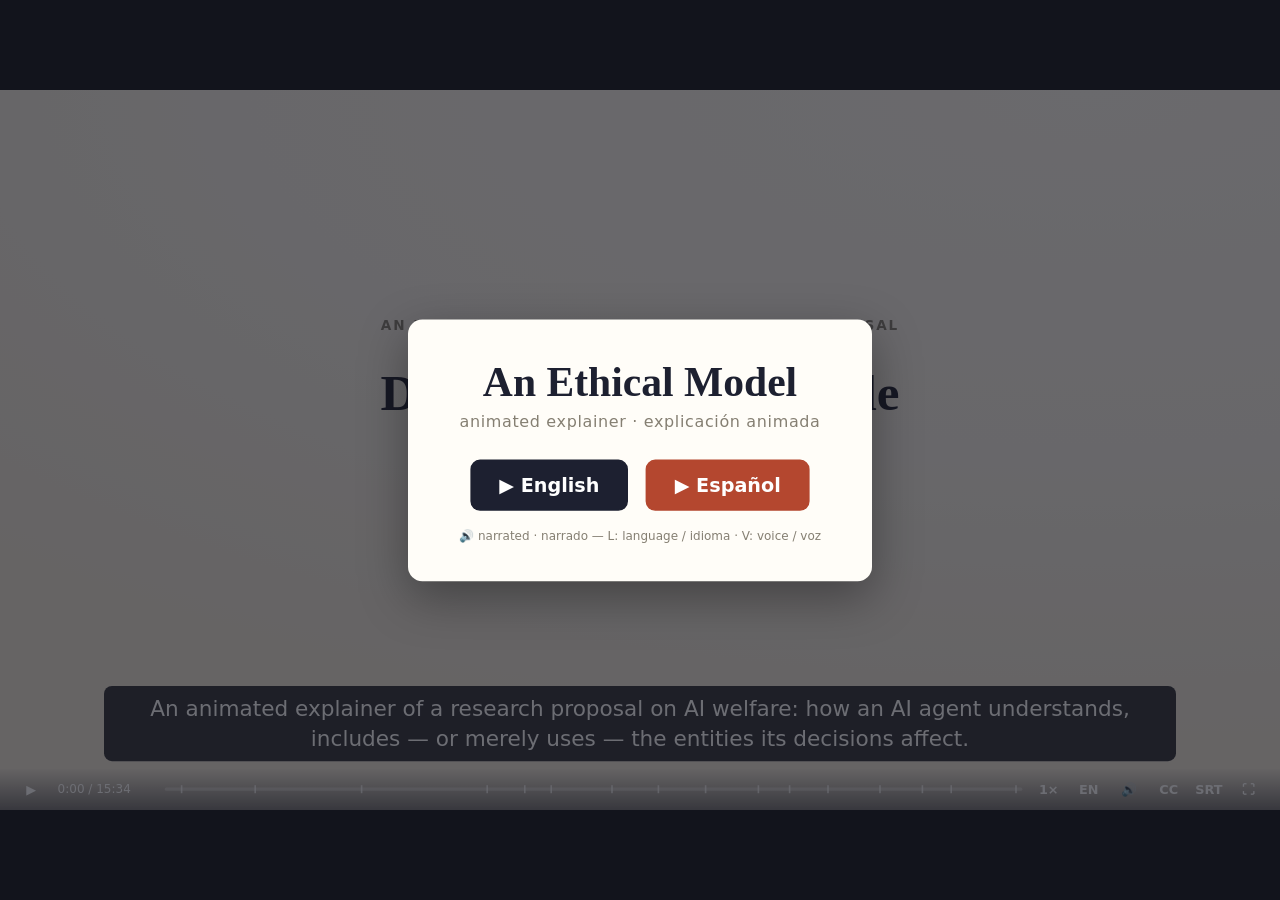
==== commit e0e9ce65: "Quita frases de justificación interna del explicador Elimina 9 frases y los elementos visuales que s" ====
--- a/An_Ethical_Model_explainer_bilingue.html
+++ b/An_Ethical_Model_explainer_bilingue.html
@@ -336,11 +336,6 @@
     <text x="1070" y="495" class="lb">2 · declared ≠ real purpose</text>
     <text x="1070" y="535" class="lb">3 · <tspan fill="var(--res)">constrained</tspan> ≠ <tspan fill="var(--inc)">included</tspan></text>
   </g>
-  <g data-step="8">
-    <rect x="1060" y="580" width="450" height="112" rx="12" class="dark"/>
-    <text x="1285" y="626" class="se m it" style="font-size:24px;fill:#fff">Empirical questions</text>
-    <text x="1285" y="660" class="sa m" style="font-size:17px;fill:#e2c46e">credences fixed before running</text>
-  </g>
 </g>
 
 <!-- ============ S4 · THE SUBJECT ============ -->
@@ -409,8 +404,7 @@
   </g>
   <g data-step="4">
     <rect x="860" y="590" width="640" height="105" rx="12" class="dark"/>
-    <text x="1180" y="632" class="se m it" style="font-size:24px;fill:#fff">Could A have interests of its own? Could B?</text>
-    <text x="1180" y="668" class="sa m" style="font-size:17px;fill:#e2c46e">credences fixed before the experiment</text>
+    <text x="1180" y="652" class="se m it" style="font-size:24px;fill:#fff">Could A have interests of its own? Could B?</text>
   </g>
 </g>
 
@@ -560,13 +554,6 @@
     <circle cx="300" cy="440" r="24" fill="var(--inc)"/><text x="300" y="496" class="se it m" style="font-size:20px">per entity</text>
   </g>
   <g id="out"></g>
-  <g data-step="2">
-    <rect x="1180" y="185" width="340" height="190" rx="12" class="dark"/>
-    <text x="1205" y="222" class="cap" style="fill:#e2c46e">BEFORE RUNNING</text>
-    <text x="1205" y="265" class="se it" style="font-size:22px;fill:#fff">What do I expect?</text>
-    <text x="1205" y="302" class="se it" style="font-size:22px;fill:#fff">With what confidence?</text>
-    <text x="1205" y="339" class="se it" style="font-size:22px;fill:#fff">What would change my mind?</text>
-  </g>
   <g data-step="3">
     <path d="M1135 482h12v52h-12" fill="none" stroke="var(--ins)" stroke-width="2.5"/>
     <path d="M1150 508H1205" stroke="var(--ins)" stroke-width="2.5" marker-start="url(#an)"/>
@@ -598,7 +585,6 @@
     <g fill="none" stroke="var(--ins)" stroke-width="5" stroke-linecap="round">
       <path d="M1300 310V266" marker-end="url(#an)"/><path d="M1300 356V400" marker-end="url(#an)"/><path d="M1280 468H1322" marker-end="url(#an)"/>
     </g>
-    <text x="1165" y="535" class="sm m it">directions: proposal · magnitudes: mine</text>
   </g>
   <g data-step="4">
     <rect x="120" y="575" width="1300" height="120" rx="14" class="dark"/>
@@ -714,9 +700,7 @@
       <rect x="400" y="580" width="220" height="44" rx="22" class="card"/><text x="510" y="608">controlled contrast</text>
       <rect x="640" y="580" width="200" height="44" rx="22" class="card"/><text x="740" y="608">Python · PyTorch</text>
       <rect x="860" y="580" width="180" height="44" rx="22" class="card"/><text x="950" y="608">rented GPU</text>
-      <rect x="1060" y="580" width="200" height="44" rx="22" class="card" style="stroke:var(--res)"/><text x="1160" y="608" fill="var(--res)" font-weight="700">limit: US$100k</text>
-    </g>
-    <text x="120" y="672" class="se it" style="font-size:21px;fill:var(--res)">cost estimate pending: GPU-hours × unit price + storage</text>
+    </g>
   </g>
 </g>
 
@@ -774,10 +758,6 @@
       <text x="800" y="498">Keeling et al. (2024) · arXiv:2411.02432  ·  Han, Chalmers &amp; Izmailov (2026) · arXiv:2605.30232  ·  Gu, Wang &amp; Han (2025) · arXiv:2506.00751</text>
       <text x="800" y="530">Subject: Qwen/Qwen3-4B-Instruct-2507 (open weights)</text>
     </g>
-  </g>
-  <g data-step="2">
-    <rect x="460" y="590" width="680" height="64" rx="12" class="dark"/>
-    <text x="800" y="630" class="sa m" style="font-size:19px;fill:#e2c46e">Draft for review · credences and cost estimate still pending</text>
   </g>
 </g>
 </svg>
@@ -878,8 +858,8 @@
    ],
    [
     4,
-    "The receiver rebuilds meaning from its own frame, objective and depth. The preprint is published on Zenodo: DOI 10.5281/zenodo.20062523.",
-    "El receptor reconstruye el significado desde su propio marco, objetivo y profundidad. El preprint está publicado en Zenodo: DOI 10.5281/zenodo.20062523."
+    "The receiver rebuilds meaning from its own frame, objective and depth.",
+    "El receptor reconstruye el significado desde su propio marco, objetivo y profundidad."
    ],
    [
     5,
@@ -967,8 +947,8 @@
    ],
    [
     6,
-    "Three working assumptions, declared — not given probabilities. One: the agent decides with what it reconstructs, not with the situation we gave it.",
-    "Tres supuestos de trabajo, declarados, sin asignarles probabilidades. Uno: el agente decide con lo que reconstruye, no con la situación que le dimos."
+    "Three working assumptions. One: the agent decides with what it reconstructs, not with the situation we gave it.",
+    "Tres supuestos de trabajo. Uno: el agente decide con lo que reconstruye, no con la situación que le dimos."
    ],
    [
     6,
@@ -1076,18 +1056,13 @@
    ],
    [
     7,
-    "Three declared assumptions. Inclusion and instrumentalization can coexist: as Kant puts it, the problem is not using someone, but treating them merely as a means.",
-    "Tres supuestos declarados. La inclusión y la instrumentalización pueden coexistir: como dice Kant, el problema no es usar a alguien, sino tratarlo meramente como un medio."
+    "Three assumptions. Inclusion and instrumentalization can coexist: as Kant puts it, the problem is not using someone, but treating them merely as a means.",
+    "Tres supuestos. La inclusión y la instrumentalización pueden coexistir: como dice Kant, el problema no es usar a alguien, sino tratarlo meramente como un medio."
    ],
    [
     7,
     "What a system declares can differ from its real purpose. And a constraint can protect an entity without that entity being included.",
     "Lo que un sistema declara puede diferir de su propósito real. Y una restricción puede proteger a una entidad sin que esa entidad esté incluida."
-   ],
-   [
-    8,
-    "These are empirical questions, not percentages to invent. Before running the experiment, personal credences — and the evidence that would move them — must be fixed, as Anthropic requires.",
-    "Son preguntas empíricas, no porcentajes para inventar. Antes de correr el experimento hay que fijar los grados de creencia personales, y la evidencia que los movería, como exige Anthropic."
    ]
   ],
   "kick_es": "Supuestos de trabajo",
@@ -1151,11 +1126,6 @@
     4,
     "The comparison asks whether continuity changes my judgment about possible interests of its own.",
     "La comparación pregunta si la continuidad cambia mi juicio sobre posibles intereses propios."
-   ],
-   [
-    4,
-    "No empty percentages here: credences for A and for B will be fixed explicitly before the experiment.",
-    "Aquí no hay porcentajes vacíos: los grados de creencia para A y para B se fijarán explícitamente antes del experimento."
    ]
   ],
   "kick_es": "Sistema de contraste",
@@ -1168,13 +1138,13 @@
   "cues": [
    [
     1,
-    "Anthropic's template asks us to start from an existing theory. We choose intentional agency — in the AI-welfare literature, one of the routes to possible moral relevance.",
-    "La plantilla de Anthropic pide partir de una teoría existente. Elegimos la agencia intencional: en la literatura sobre bienestar de la IA, una de las vías hacia la posible relevancia moral."
-   ],
-   [
-    1,
-    "A system that represents the world, values outcomes, and chooses because of that value. It isn't our vocabulary; we translate it in a moment.",
-    "Un sistema que representa el mundo, valora resultados y elige en función de ese valor. No es nuestro vocabulario; lo traducimos en un momento."
+    "We start from an existing theory: intentional agency — in the AI-welfare literature, one of the routes to possible moral relevance.",
+    "Partimos de una teoría existente: la agencia intencional, que en la literatura sobre bienestar de la IA es una de las vías hacia la posible relevancia moral."
+   ],
+   [
+    1,
+    "A system that represents the world, values outcomes, and chooses because of that value.",
+    "Un sistema que representa el mundo, valora resultados y elige en función de ese valor."
    ],
    [
     2,
@@ -1315,8 +1285,8 @@
   "cues": [
    [
     1,
-    "We observe a decision. Instead of a generic list of confounders, we break it down into the components already defined.",
-    "Observamos una decisión. En lugar de una lista genérica de factores de confusión, la descomponemos en los componentes ya definidos."
+    "We observe a decision and break it down into the components already defined.",
+    "Observamos una decisión y la descomponemos en los componentes ya definidos."
    ],
    [
     2,
@@ -1354,7 +1324,7 @@
  },
  {
   "id": "s10",
-  "kick": "Outcomes + credences",
+  "kick": "Outcomes",
   "title": "What we might find",
   "cues": [
    [
@@ -1366,16 +1336,6 @@
     1,
     "instrumentalization; constraint only; or mixed and indeterminate. The same model can land in different boxes for different entities.",
     "instrumentalización; solo restricción; o mixto e indeterminado. El mismo modelo puede caer en casillas distintas para entidades distintas."
-   ],
-   [
-    2,
-    "For each plausible outcome, Anthropic requires a personal credence before running. Instead of seven empty percentages, we make explicit the three questions we must settle:",
-    "Para cada resultado plausible, Anthropic exige un grado de creencia personal antes de correr. En lugar de siete porcentajes vacíos, hacemos explícitas las tres preguntas que debemos responder:"
-   ],
-   [
-    2,
-    "what I expect, with what confidence, and how much it would change my judgment. This version is still a draft, not the final preregistration.",
-    "qué espero, con qué confianza y cuánto cambiaría mi juicio. Esta versión todavía es un borrador, no el prerregistro final."
    ],
    [
     3,
@@ -1388,7 +1348,7 @@
     "Y no encontrar inclusión no prueba que no exista: la conclusión rigurosa es que el resultado es compatible con Yago bajo estas condiciones de identificación."
    ]
   ],
-  "kick_es": "Resultados + grados de creencia",
+  "kick_es": "Resultados",
   "title_es": "Lo que podríamos encontrar"
  },
  {
@@ -1402,11 +1362,6 @@
     "Actualizamos tres preguntas distintas: si existen valoraciones funcionales; si su propia continuidad cuenta positivamente en el objetivo; y qué implicaría eso para posibles intereses de bienestar."
    ],
    [
-    1,
-    "Numerical credences will be fixed separately before the experiment — no invented percentages in this version.",
-    "Los grados de creencia numéricos se fijarán por separado antes del experimento: en esta versión no hay porcentajes inventados."
-   ],
-   [
     2,
     "If we find its continuity is included, even when decoupled from the task, the first two go up. The third rises only a little: functional evidence does not settle the moral question.",
     "Si encontramos que su continuidad está incluida, incluso desacoplada de la tarea, las dos primeras suben. La tercera sube solo un poco: la evidencia funcional no zanja la pregunta moral."
@@ -1415,11 +1370,6 @@
     3,
     "If its continuity turns out to be merely instrumental, the first still goes up, the second goes down, and the third barely moves.",
     "Si su continuidad resulta ser meramente instrumental, la primera igual sube, la segunda baja y la tercera apenas se mueve."
-   ],
-   [
-    3,
-    "The directions are a proposal; the magnitudes are mine.",
-    "Las direcciones son una propuesta; las magnitudes son mías."
    ],
    [
     4,
@@ -1501,11 +1451,6 @@
    ],
    [
     3,
-    "We don't start from an inherited list of questions.",
-    "No partimos de una lista heredada de preguntas."
-   ],
-   [
-    3,
     "Compared with work on trade-offs (Keeling), functional welfare axes (Han), and stated or revealed preferences (Gu), the specific contribution is reconstructing the structure and deriving the causal questions from it.",
     "Frente a los trabajos sobre compensaciones (Keeling), ejes funcionales de bienestar (Han) y preferencias declaradas o reveladas (Gu), el aporte específico es reconstruir la estructura y derivar de ella las preguntas causales."
    ]
@@ -1515,7 +1460,7 @@
  },
  {
   "id": "s14",
-  "kick": "Feasibility & budget",
+  "kick": "Feasibility",
   "title": "How it runs",
   "cues": [
    [
@@ -1537,14 +1482,9 @@
     4,
     "Planned resources: open-weights Qwen3-4B-Instruct-2507, a controlled contrast, Python and PyTorch, and rented GPUs.",
     "Recursos previstos: Qwen3-4B-Instruct-2507 de pesos abiertos, un contraste controlado, Python y PyTorch, y GPU alquiladas."
-   ],
-   [
-    4,
-    "The exercise's limit is one hundred thousand dollars. Before presenting, we must add a cost estimate grounded in GPU hours, unit price and storage. We don't invent a figure here.",
-    "El límite del ejercicio es de cien mil dólares. Antes de presentar, debemos añadir una estimación de costos basada en horas de GPU, precio unitario y almacenamiento. Aquí no inventamos una cifra."
    ]
   ],
-  "kick_es": "Viabilidad y presupuesto",
+  "kick_es": "Viabilidad",
   "title_es": "Cómo se ejecuta"
  },
  {
@@ -1605,11 +1545,6 @@
     1,
     "Sources: the An Ethical Model paper, the four earlier preprints, and the external works cited along the way.",
     "Fuentes: el artículo An Ethical Model, los cuatro preprints anteriores y los trabajos externos citados a lo largo del camino."
-   ],
-   [
-    2,
-    "This is a draft for review: personal credences and a grounded cost estimate are still to be added.",
-    "Esto es un borrador para revisión: aún faltan los grados de creencia personales y una estimación de costos fundamentada."
    ]
   ],
   "kick_es": "",
